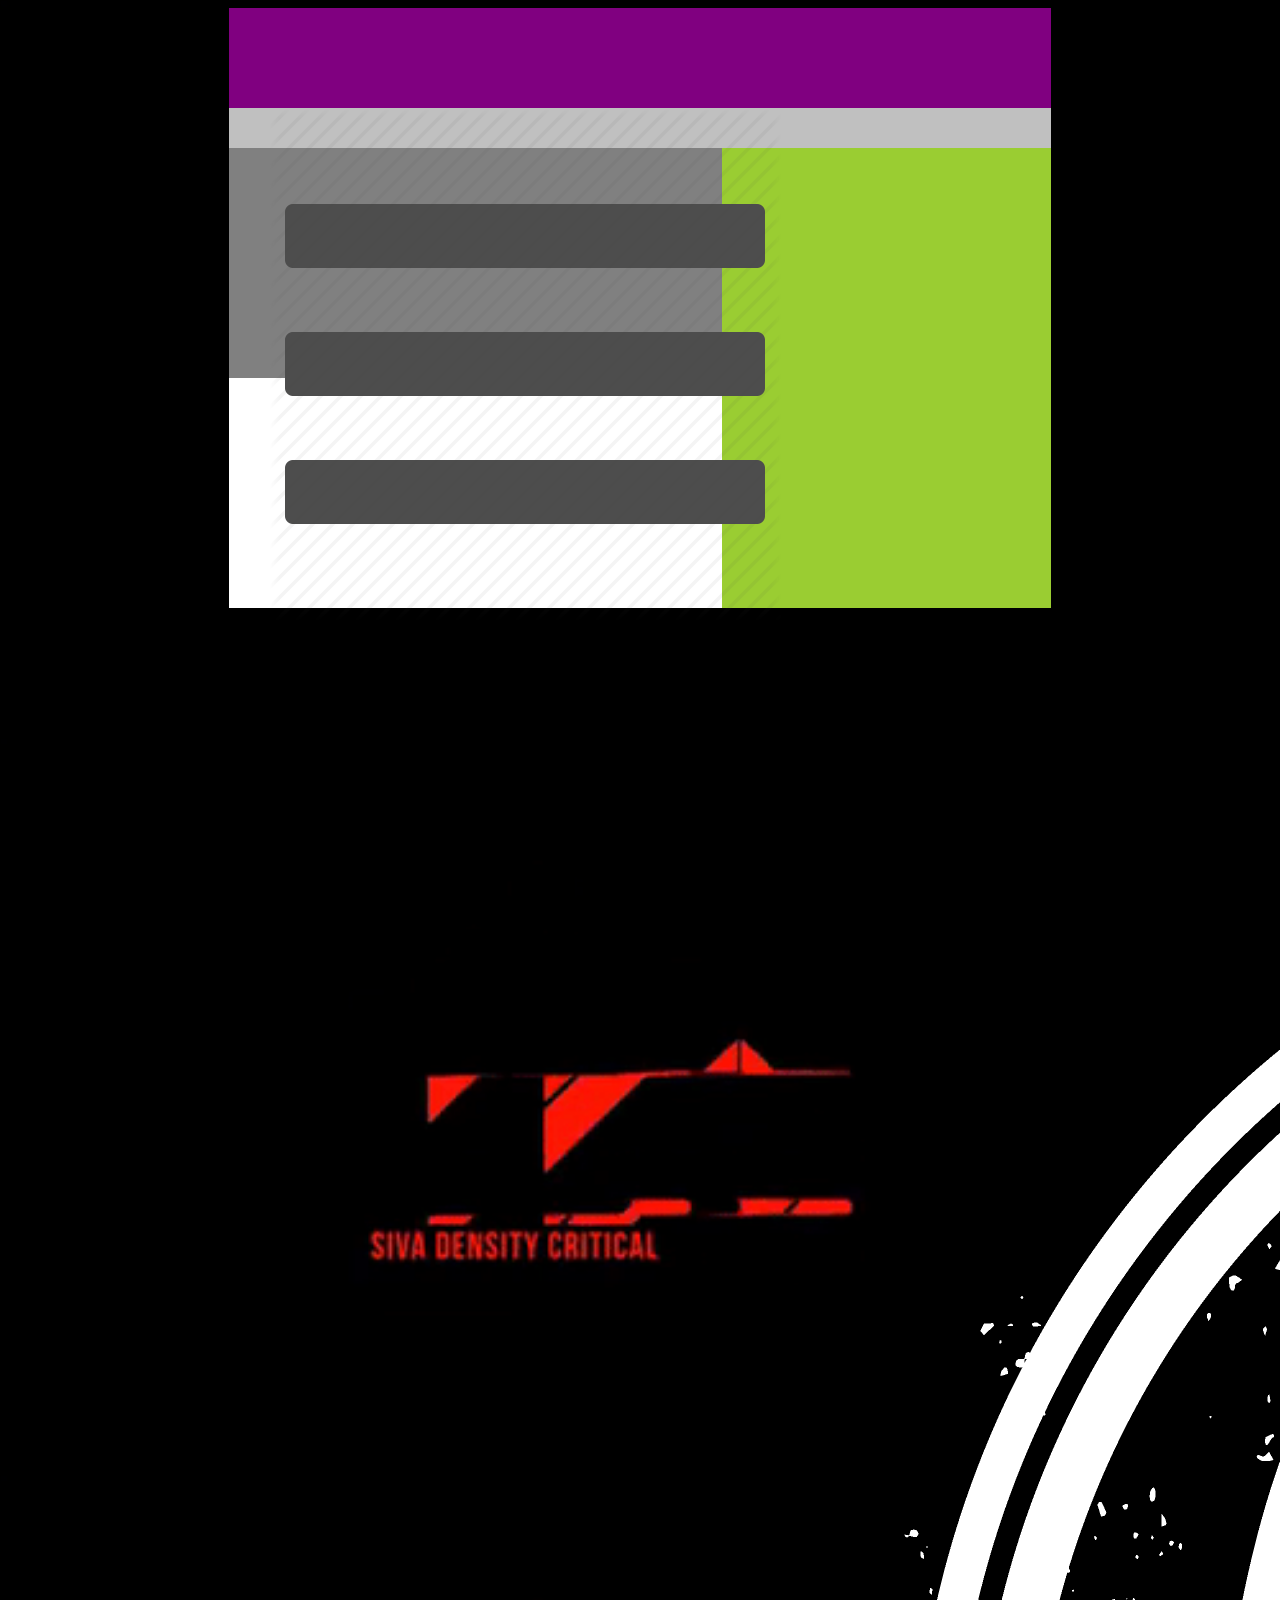
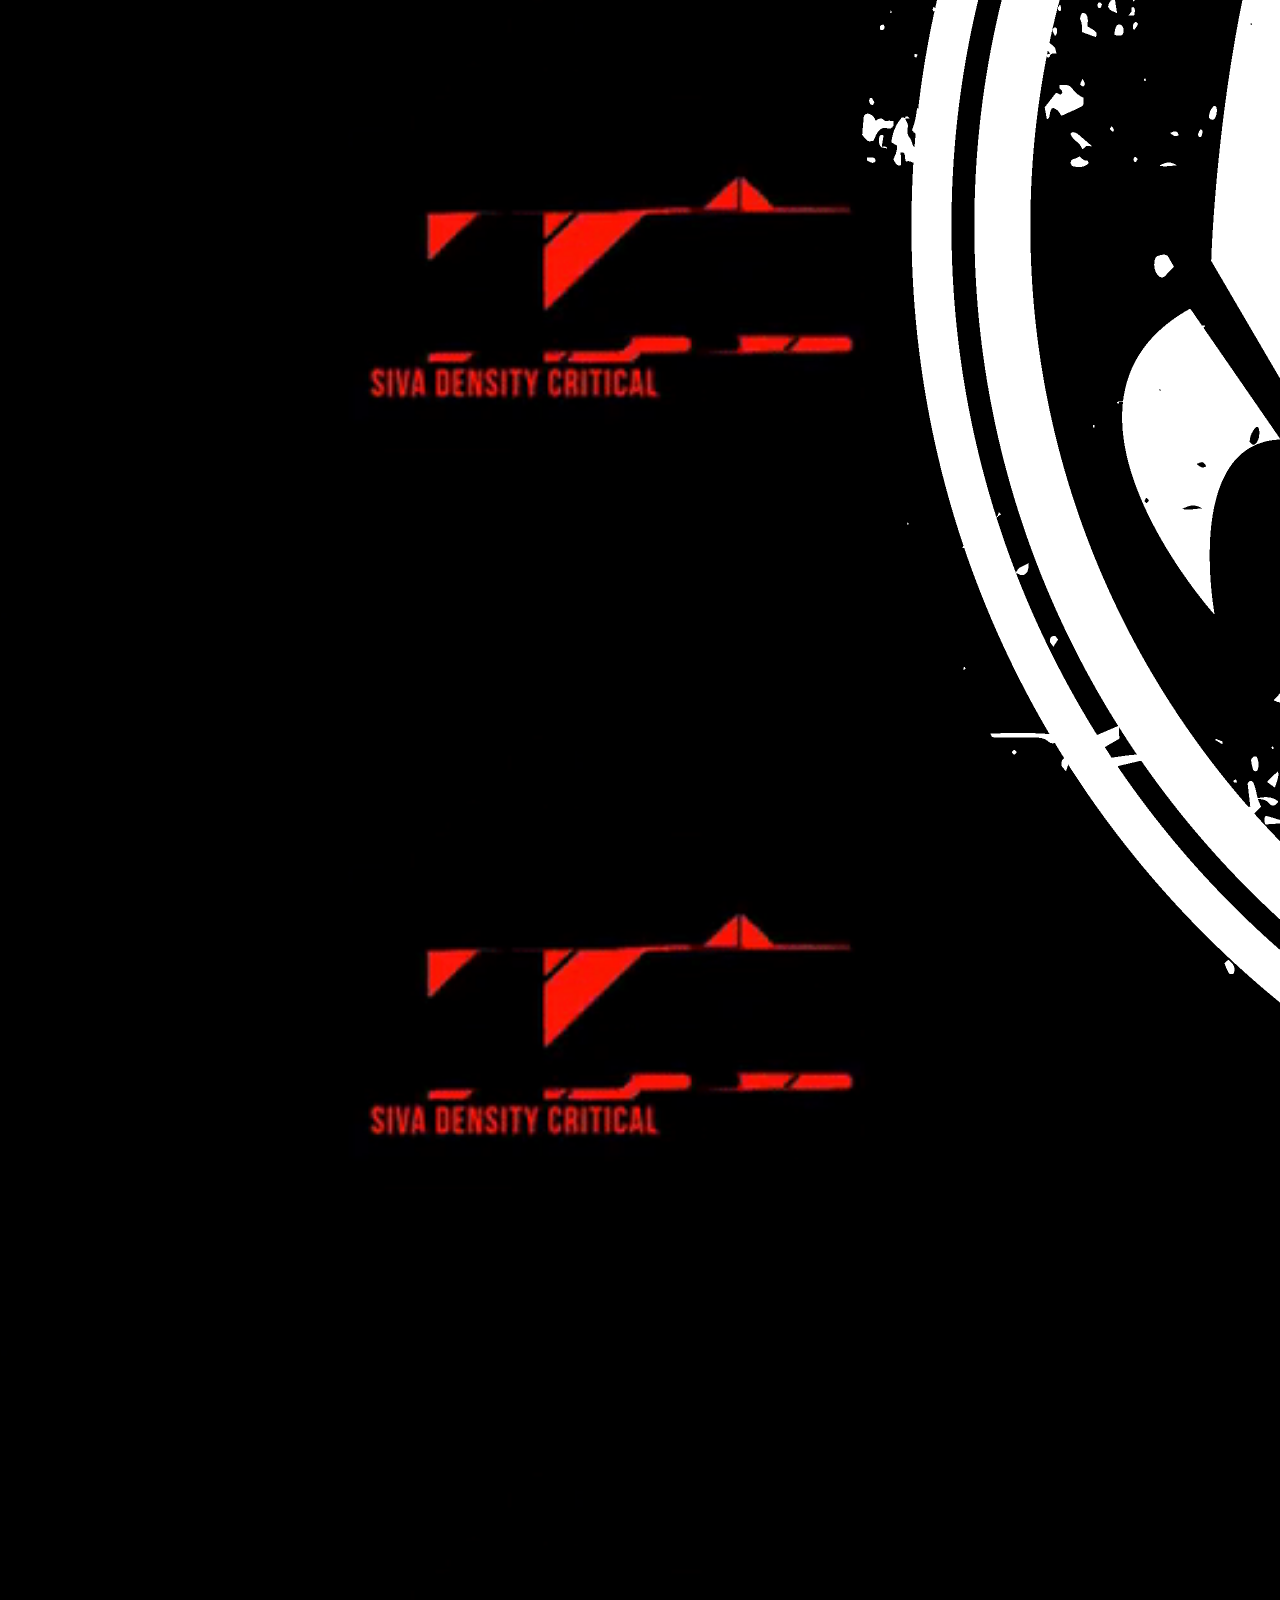
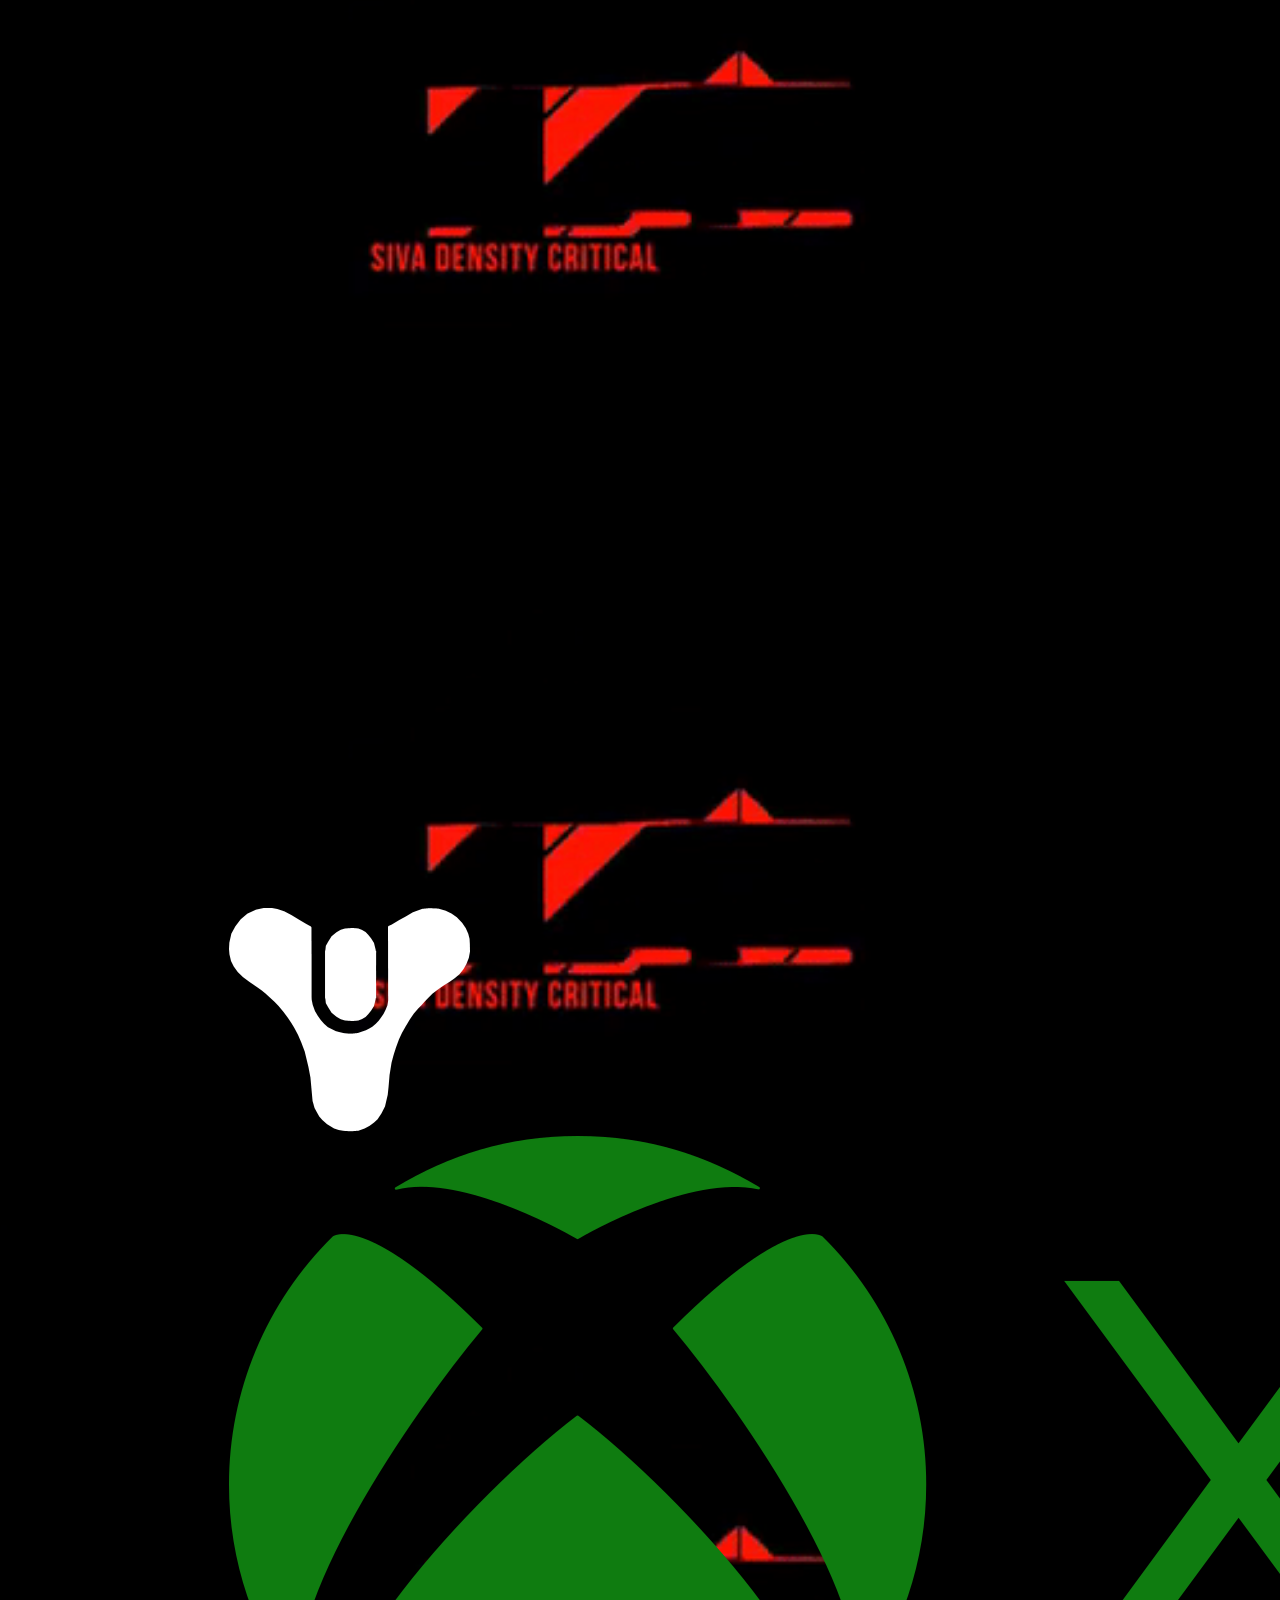
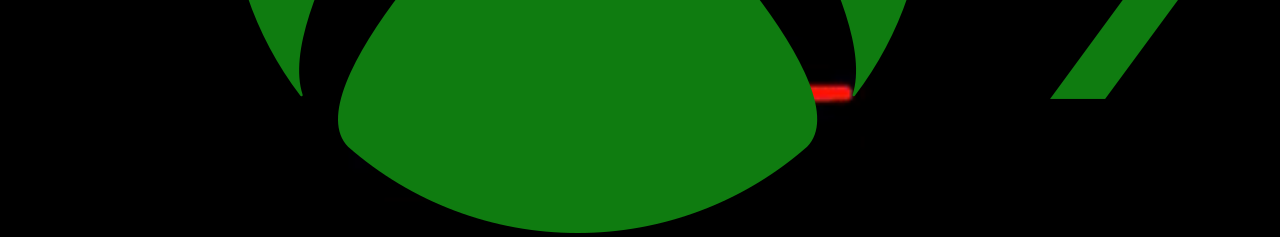
==== index.html @ 420e9869 "em anadamento" ====
<!DOCTYPE html>
<html lang="pt-br">
<head>
    <meta charset="UTF-8">
    <meta name="viewport" content="width=device-width, initial-scale=1.0">
    <link rel="stylesheet" href="css/desktop.css">
    <link rel="stylesheet" href="css/mobile.css">
    <title>Os Incursores</title>
</head>
<body>
    <div id="page">
        <header>
            <img id="incur" src="imagens/incursores.png" alt="" class="logo">
            <img id="dicon" src="imagens/destinyicon2.png" alt="" class="logo">
            <img id="xone" src="imagens/xone.png" alt="" class="logo">
            <img id="xone2" src="imagens/xone2.png" alt="">
        </header>
        <nav >
            <ul onclick="trocaMenu()" id="menu1">
                <li id="imagem"><img src="imagens/menumobi2.png" alt=""></li>
                <ul id="menu2">
                    <li id="m1">Menu 1</li>
                    <li id="m2">Menu 2</li>
                    <li id="m3">Menu 3</li>
                    <li id="m4">Menu 4</li>
                </ul>
            </ul>
        </nav>

        <aside>

        </aside>

        <div id="atividade">

        </div>
        <div id="news">

        </div>

    </div>
    <script src="javascript/menu_mobile.js"></script>
</body>
</html>
---- css/desktop.css ----
@media (min-width:1000px){
    body{
        background-image: url(../imagens/siva2.gif);
        background-size: 100%;
    }

    img#xone2{
        display: none;
    }

    div#page{
        width: 65%;
        background-color: blue;
        margin-left: auto;
        margin-right: auto;
        height: 600px;
    }

    header{
        width: 100%;
        height:100px;
        background-color: purple;

    }

    nav{
        width: 100%;
        height: 40px;
        background-color: silver;
        margin-top: -16px;
    }

    aside{
        width: 40%;
        height: 460px;
        background-color: yellowgreen;
        float: right;
    }

    div#atividade{
        width: 60%;
        height: 230px;
        background-color: gray;
    }

    div#news{
        width: 60%;
        height: 230px;
        background-color: #fff;
    }
}
---- css/mobile.css ----
@media (min-width:350px) and (max-width:600px){
    body{
        background-image: url(../imagens/siva2.gif);
        background-size: 100%;
    }

    ul{
        list-style: none;
    }

    nav ul#menu1 li#imagem img{
        width: 50px;
        height: 50px;
        margin-top: -5px;
        position: absolute;
        margin-left: -23px;
    }

    div#page{
        width: 100%;
        height: 700px;
        background-color: rgba(224, 200, 200, 0.404);
        margin: 0px auto;
        border-radius: 2px;
        border: 1px solid rgba(201, 196, 196, 0.356);
    
    }

    header{
        width: 100%;
        height: 70px;
        background-color: rgba(226, 212, 212, 0.253);
        
    }

    ul#menu2{
        position: absolute;
        display: none;
        width: 120px;
        height: 162px;
        margin-top: 55px;
        margin-left: -40px;
        text-align: center;
        background-color: rgba(70, 176, 238, 0.829);
        border-radius: 5px;
        transition: all .05s;
    }

    ul#menu2 li{
        padding: 10px 0px 10px 0px;
        border-radius: 5px;
        position: absolute;
        width: 100%;
        color: white;
        border-bottom: 1px solid rgb(10, 1, 1);
        margin-left: -40px;
    }
    
    li#m2{
        margin-top: 41px;
    }

    li#m3{
        margin-top: 82px;
    }

    li#m4{
        margin-top: 123px;
    }

    img#xone2{
        width: 50px;
        height: 50px;
        margin-bottom: 9px;
        margin-left: 17px;
    }

    img#incur{
        margin-left: 23%;
        
        width: 80px;
        height: 70px;
    }

    img#dicon{
        width:60px;
        height: 55px;
        margin-bottom: 9px;
        margin-left: 5px;
    }

    img#xone{
        display: none;
    }


    nav{
        position: absolute;
        width: 80px;
        height: 70px;
        margin-top: -70px;
        margin-left: auto;
    }

    aside{
        width: 90%;
        height: 197px;
        margin:10px auto 10px auto;
        border: 1px solid gray;
    }

    div#atividade{
        width: 90%;
        height: 197px;
        margin: 0px auto 10px auto;
        border: 1px solid gray;
        
    }

    div#news{
        width: 90%;
        height: 198px;
        margin: 0px auto 10px auto;
        border: 1px solid gray;
        
    }
}




@media (min-width:601px) and (max-width:990px){
    body{
        background-image: url(../imagens/siva2.gif);
        background-size: 100%;
    }

    ul{
        list-style: none;
    }
 

    div#page{
        width: 96%;
        height: 600px;
        background-color: rgba(224, 200, 200, 0.404);
        margin: 0px auto;
        border-radius: 2px;
        border: 1px solid rgba(201, 196, 196, 0.356);
    }

    header{
        width: 100%;
        height: 70px;
        background-color: rgba(226, 212, 212, 0.253);
    }

    nav ul#menu1 li#imagem img{
        width: 50px;
        height: 50px;
        margin-top: -12px;
        position: absolute;
        margin-left: -23px;
    }

    img#xone2{
        display: none;
    }

    img#incur{
        margin-left: 18%;
        
        width: 80px;
        height: 90%;
    }

    img#dicon{
        margin-top: 2px;
        margin-left: 1px;
        width: 65px;
        height: 55px;
    }

    img#xone{
        margin-left: 2%;
        width: 190px;
        height: 50px;
        margin-bottom: 5px;
    }

    nav{
        position: absolute;
        width: 90px;
        height: 70px;
        margin-top: -70px;
        margin-right: auto;
    }

    ul#menu1{
        width: 100%;
        height: 60px;
        cursor: pointer;

    }

    ul#menu1 li{
        padding: 5px 0px 5px  0px;
        color: white;
        width: 100%;
        margin-left: -40px;
        text-align: center;
        height: 20px;
    }

    ul li#imagem{
        width: 30px;
        margin-left: 1px;
    }

    ul#menu2{
        position: absolute;
        display: none;
        width: 120px;
        height: 165px;
        margin-top: 24px;
        margin-left: -40px;
        text-align: center;
        background-color: rgba(70, 176, 238, 0.829);
        border-radius: 5px;
        transition: all .05s;
    }

    ul#menu2 li{
        padding: 10px 0px 10px 0px;
        border-radius: 5px;
        position: absolute;
        width: 100%;
        color: white;
        border-bottom: 1px solid rgb(10, 1, 1);
    }
    
    li#m2{
        margin-top: 41px;
    }

    li#m3{
        margin-top: 82px;
    }

    li#m4{
        margin-top: 123px;
    }

    aside{
        width: 45%;
        height: 480px;
        float: right;
        border: 1px solid gray;
        
    }

    div#atividade{
        width: 54%;
        height: 240px;
        border: 1px solid gray;
        
    }

    div#news{
        width: 54%;
        height: 240px;
        border: 1px solid gray;
    }
}
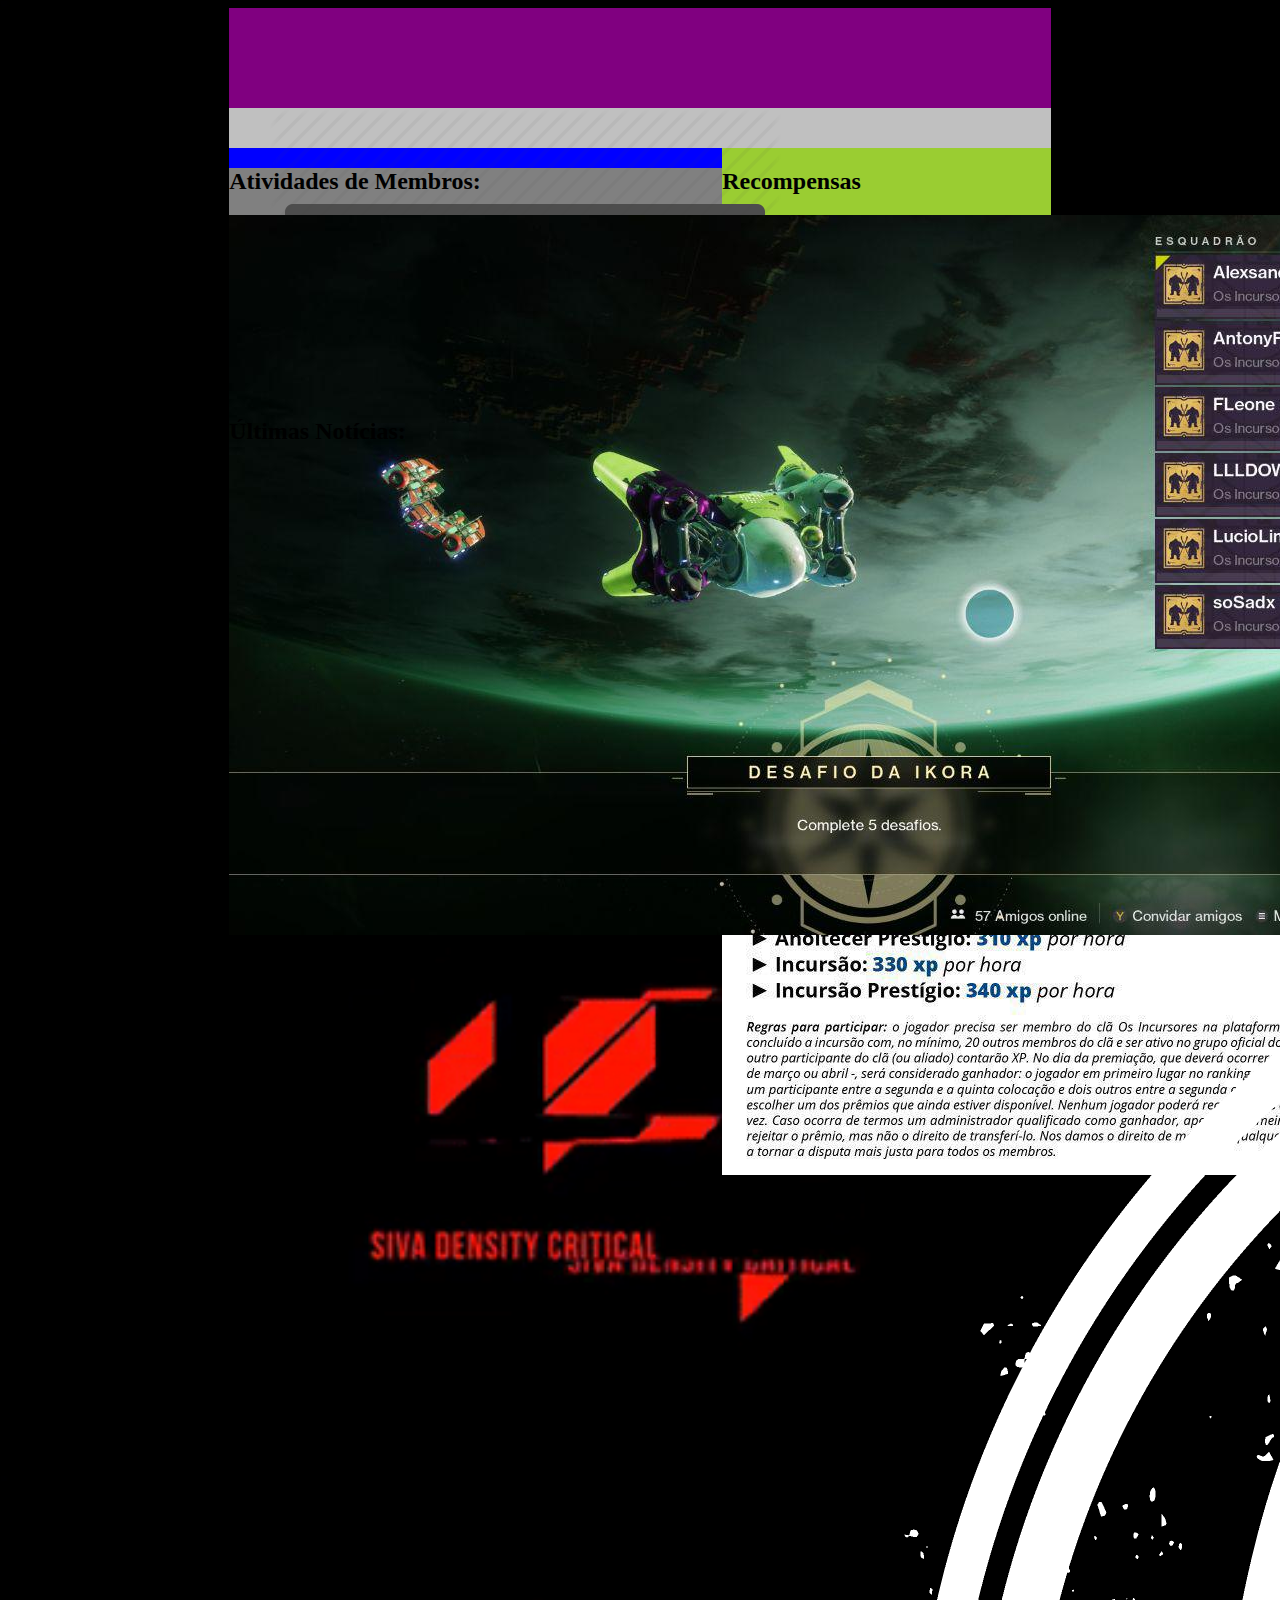
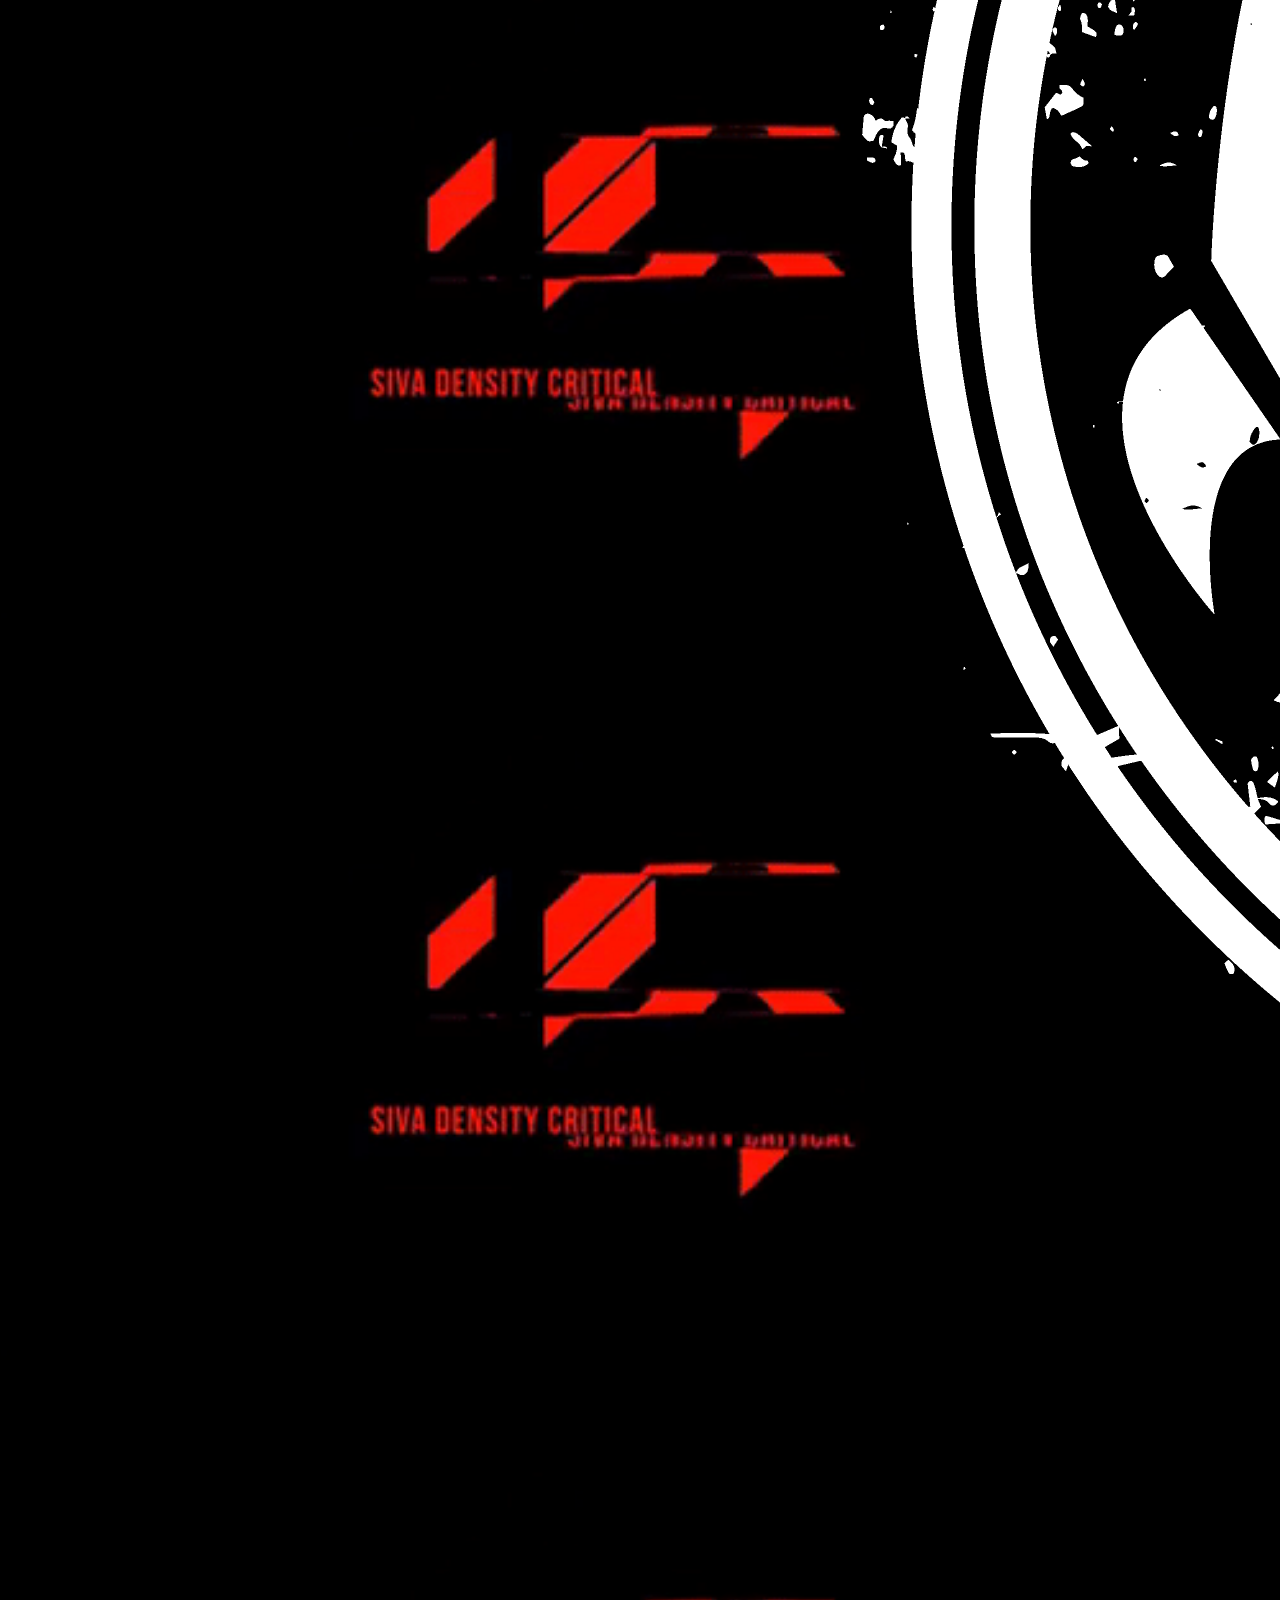
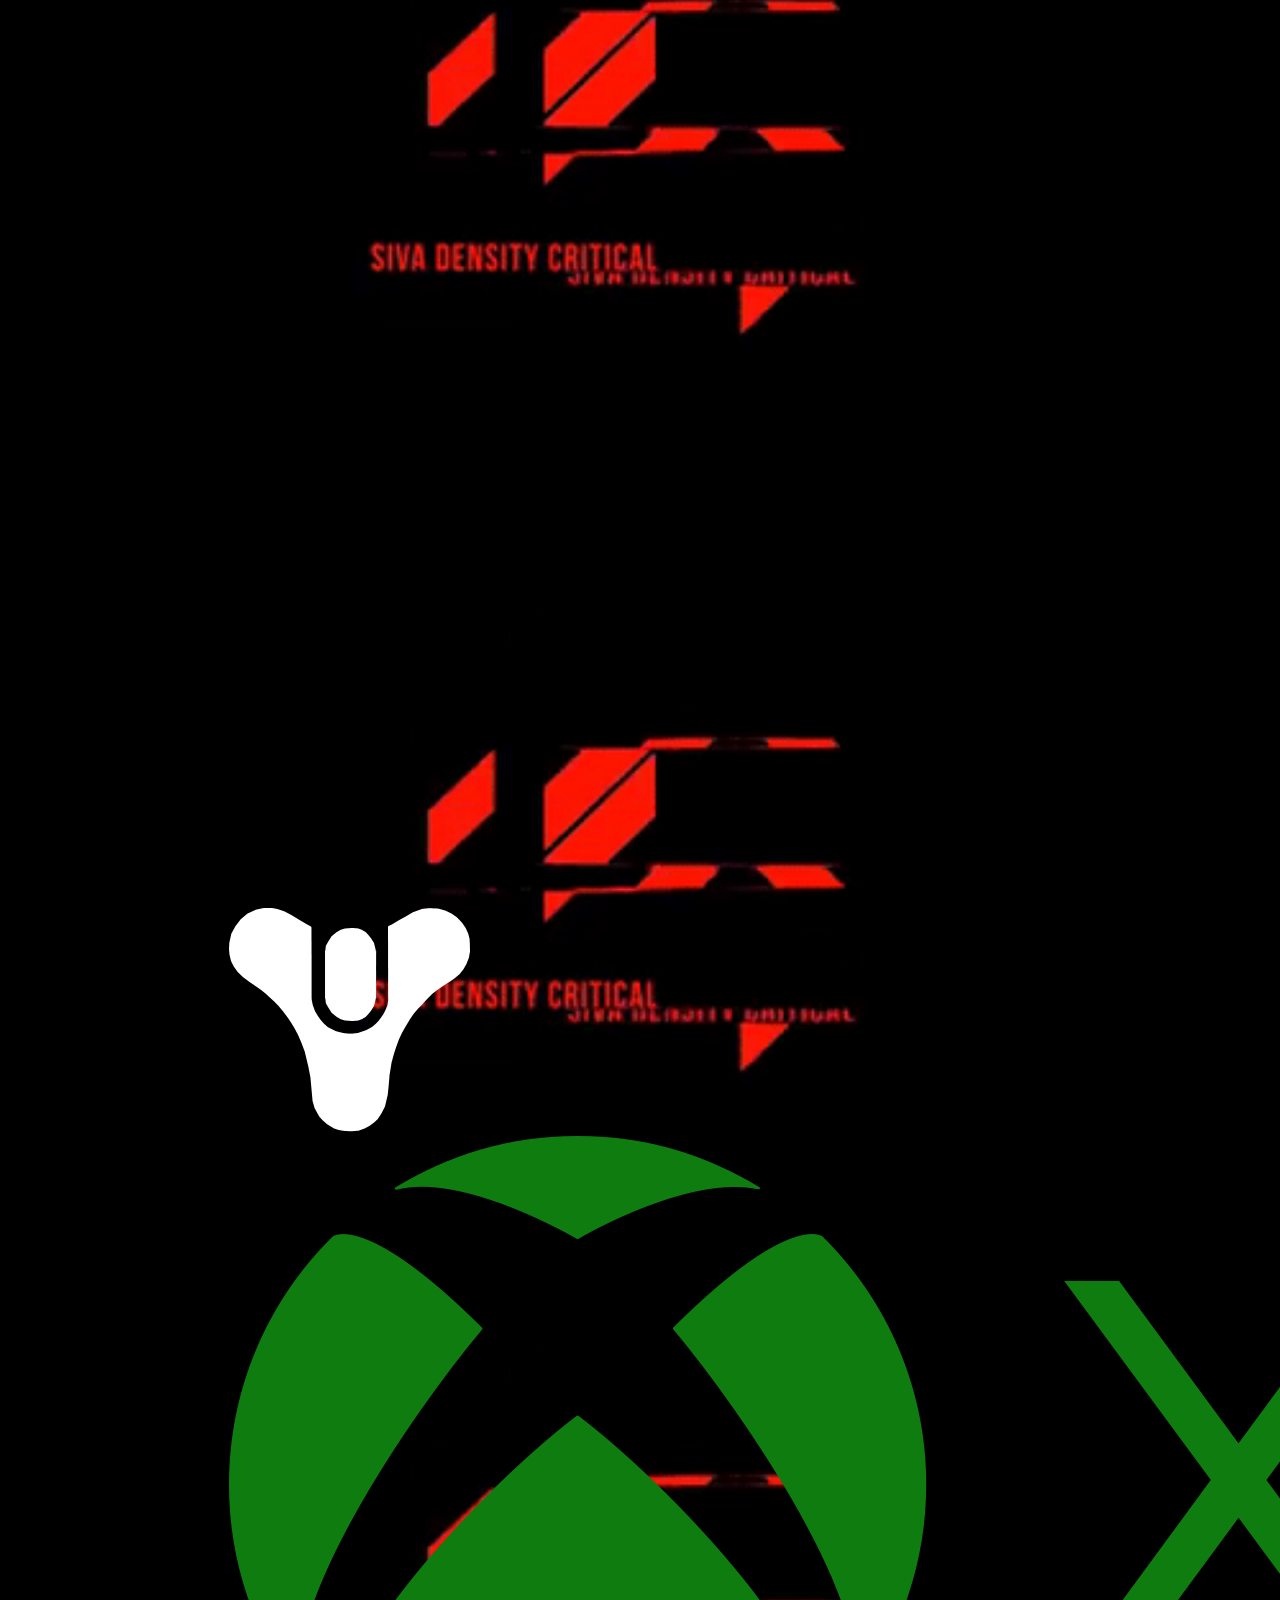
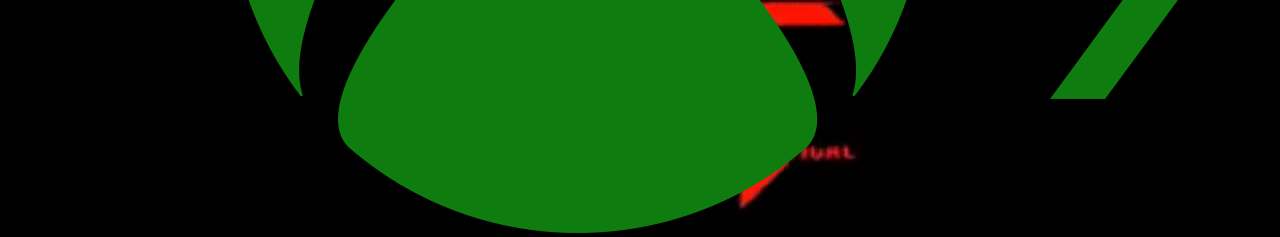
==== commit 5223b073: "em andamento" ====
--- a/index.html
+++ b/index.html
@@ -7,7 +7,7 @@
     <link rel="stylesheet" href="css/mobile.css">
     <title>Os Incursores</title>
 </head>
-<body>
+<body  onload="slider()">
     <div id="page">
         <header>
             <img id="incur" src="imagens/incursores.png" alt="" class="logo">
@@ -28,17 +28,24 @@
         </nav>
 
         <aside>
-
+            <h2>Recompensas</h2>
+            <img src="imagens/recom2.jpg" alt="" id="recom">
         </aside>
 
         <div id="atividade">
-
+            <h2>Atividades de Membros:</h2>
+            <img id="slid1" src="imagens/slide1.jpg" alt="" class="slide">
+            <img id="slid2" src="imagens/slide2.jpg" alt="" class="slide">
+            <img id="slid3" src="imagens/slide3.jpg" alt="" class="slide">
+            <img id="slid4" src="imagens/slide4.jpg" alt="" class="slide">
+            <img id="slid5" src="imagens/slide5.jpg" alt="" class="slide">
         </div>
         <div id="news">
-
+            <h2>Últimas Notícias:</h2>
         </div>
 
     </div>
     <script src="javascript/menu_mobile.js"></script>
+    <script src="javascript/slide.js"></script>
 </body>
 </html>--- a/css/mobile.css
+++ b/css/mobile.css
@@ -2,6 +2,7 @@
     body{
         background-image: url(../imagens/siva2.gif);
         background-size: 100%;
+        font-family: Arial, Helvetica, sans-serif;
     }
 
     ul{
@@ -18,7 +19,7 @@
 
     div#page{
         width: 100%;
-        height: 700px;
+        height: 870px;
         background-color: rgba(224, 200, 200, 0.404);
         margin: 0px auto;
         border-radius: 2px;
@@ -104,35 +105,59 @@
 
     aside{
         width: 90%;
-        height: 197px;
+        height: 250px;
         margin:10px auto 10px auto;
         border: 1px solid gray;
     }
 
+     h2{
+        margin-bottom: 5px;
+        font-size: 0.7em;
+        margin-top: 0px;
+        color: white;
+        text-align: center;
+    }
+
+    aside img#recom{
+        width:80%;
+        height: 90%;
+        margin-left: 10%;
+        border-radius: 5px;
+        box-shadow: 1px 1px 1px rgba(172, 153, 153, 0.267);
+        
+    }
+
     div#atividade{
         width: 90%;
-        height: 197px;
+        height: 250px;
         margin: 0px auto 10px auto;
         border: 1px solid gray;
         
     }
 
+    div#atividade img.slide{
+        width: 80%;
+        height: 35%;
+        position: absolute;
+        margin-left: 3%;
+        border-radius: 5px;
+        box-shadow: 1px 1px 1px rgba(150, 127, 127, 0.267);
+    }
+
     div#news{
         width: 90%;
-        height: 198px;
+        height: 250px;
         margin: 0px auto 10px auto;
         border: 1px solid gray;
         
     }
 }
-
-
-
 
 @media (min-width:601px) and (max-width:990px){
     body{
         background-image: url(../imagens/siva2.gif);
         background-size: 100%;
+        font-family: Arial, Helvetica, sans-serif;
     }
 
     ul{
@@ -142,7 +167,7 @@
 
     div#page{
         width: 96%;
-        height: 600px;
+        height: 1200px;
         background-color: rgba(224, 200, 200, 0.404);
         margin: 0px auto;
         border-radius: 2px;
@@ -168,7 +193,7 @@
     }
 
     img#incur{
-        margin-left: 18%;
+        margin-left: 20%;
         
         width: 80px;
         height: 90%;
@@ -183,7 +208,7 @@
 
     img#xone{
         margin-left: 2%;
-        width: 190px;
+        width: 200px;
         height: 50px;
         margin-bottom: 5px;
     }
@@ -248,28 +273,52 @@
     }
 
     li#m4{
-        margin-top: 123px;
+        margin-top: 124px;
     }
 
     aside{
-        width: 45%;
-        height: 480px;
-        float: right;
-        border: 1px solid gray;
-        
+        width: 100%;
+        height: 350px;
+        border-bottom: 1px solid gray;
+        margin-bottom: 20px;
+
+    }
+
+    h2{
+        font-size: 0.8em;
+        color: white;
+        text-align: center;
+        margin-bottom: 5px;
+    }
+
+    aside img#recom{
+        width: 80%;
+        height: 90%;
+        margin-left: 10%;
+        border-radius: 5px;
     }
 
     div#atividade{
-        width: 54%;
-        height: 240px;
-        border: 1px solid gray;
-        
+        width: 100%;
+        height: 350px;
+        border-bottom: 1px solid gray;
+        margin-bottom: 20px;
+    }
+
+    div#atividade img.slide{
+        width: 80%;
+        height: 70%;
+        margin-left: 10%;
+        border-radius: 5px;
     }
 
     div#news{
-        width: 54%;
-        height: 240px;
-        border: 1px solid gray;
+        width: 100%;
+        height: 350px;
+        border-bottom: 1px solid gray;
+        margin-bottom: 20px;
+        margin-top: 10px;
+        
     }
 }
 
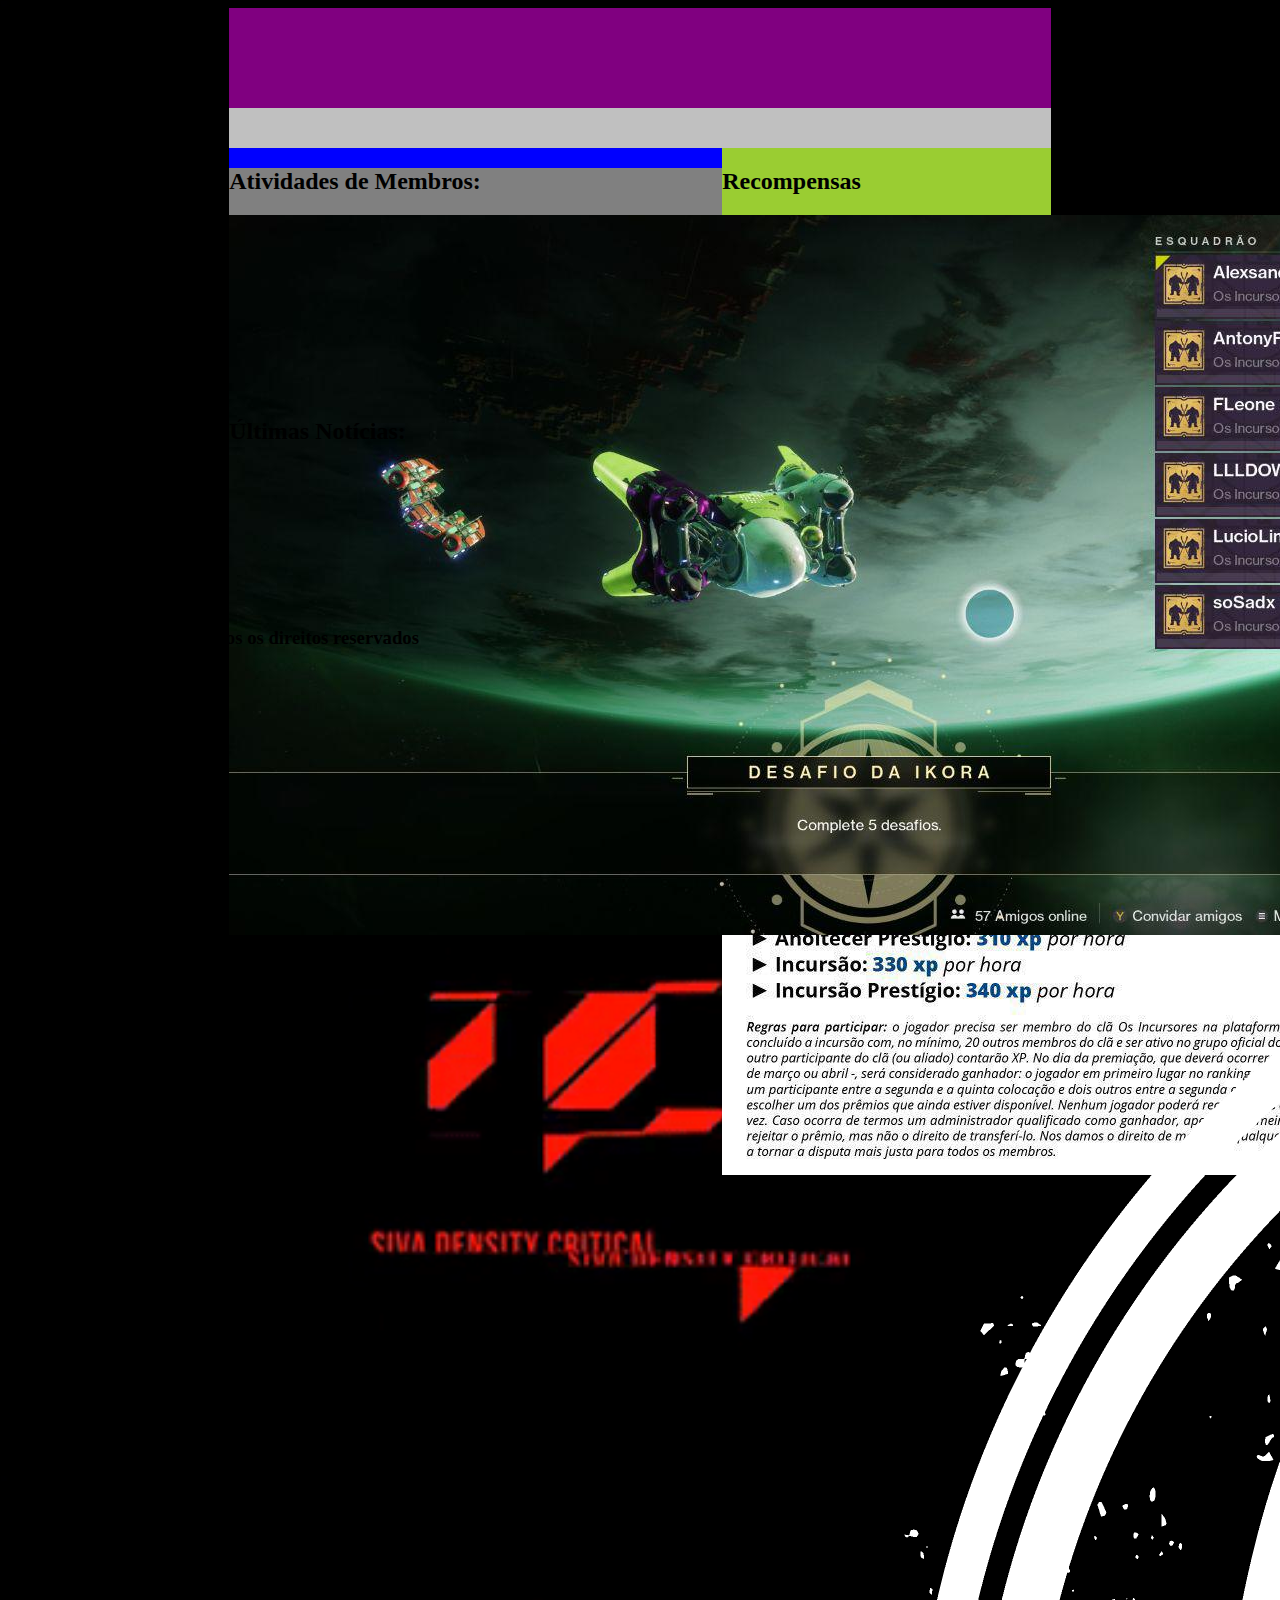
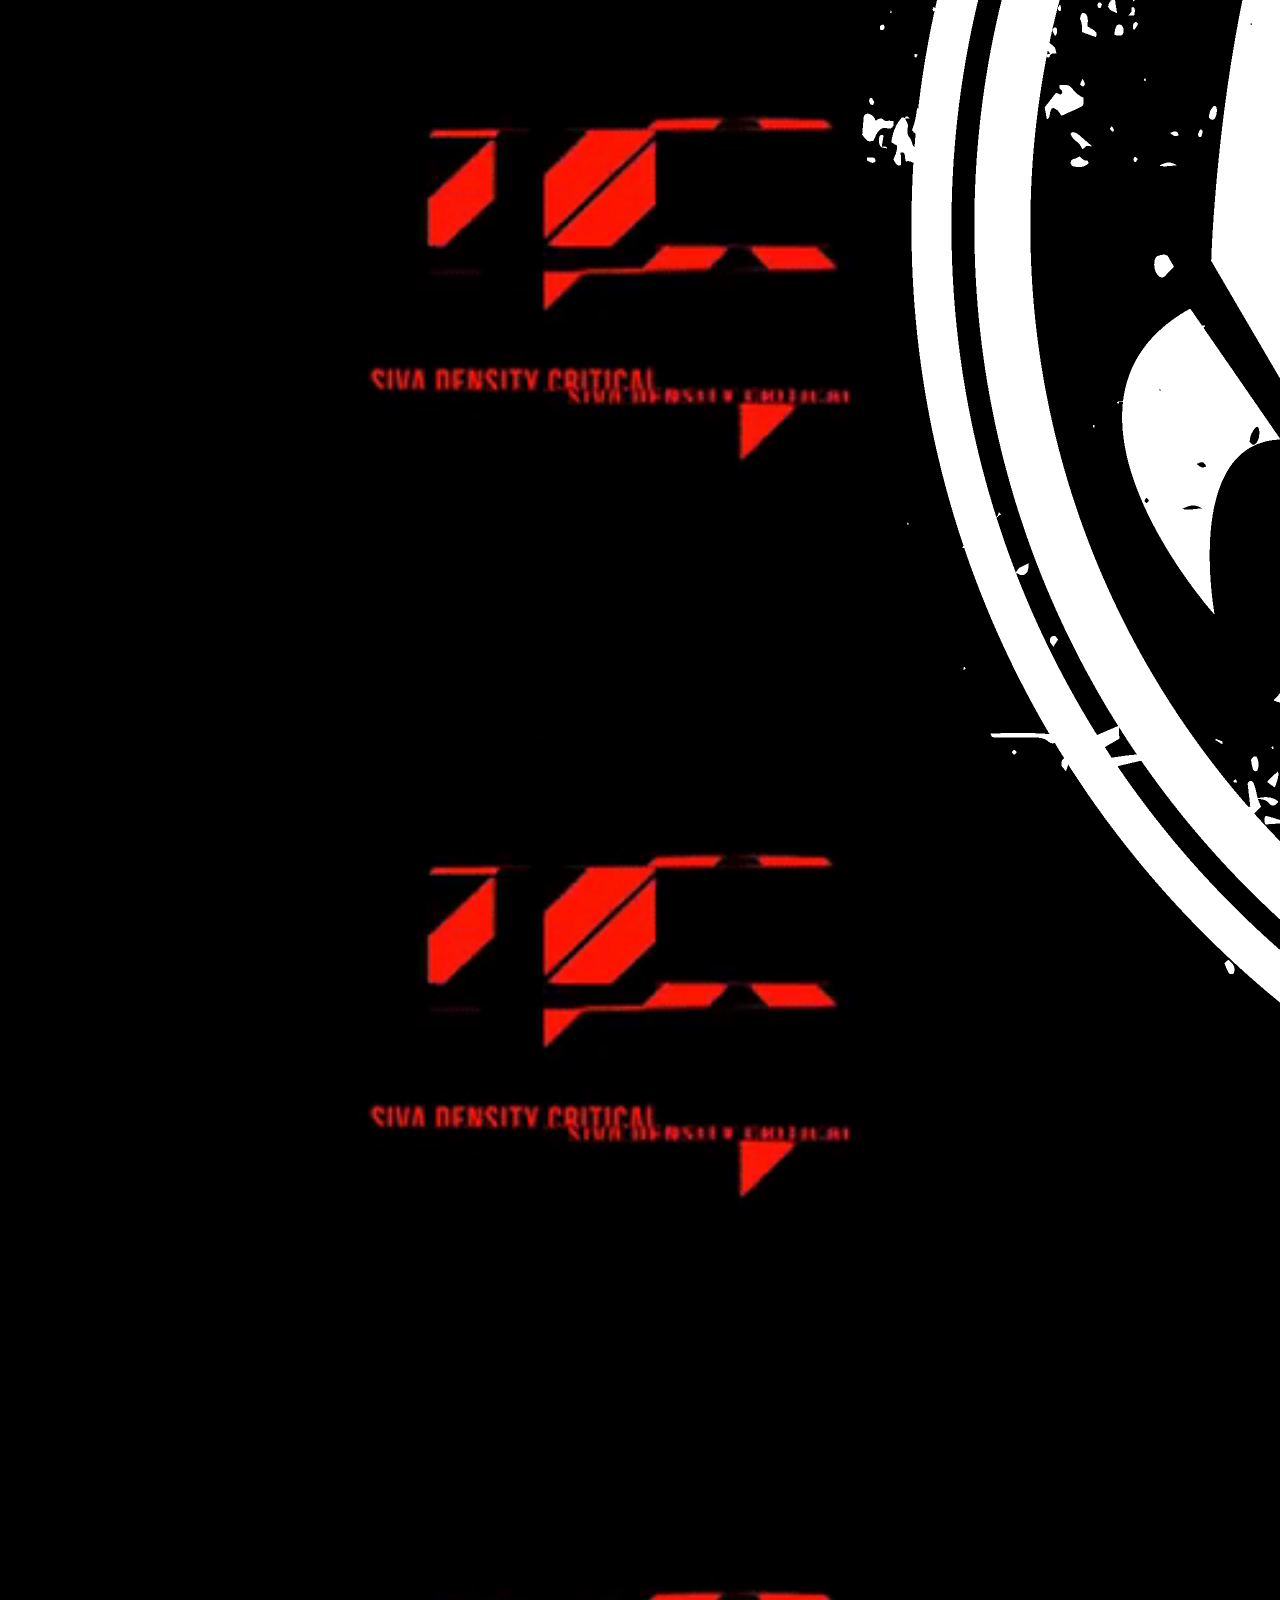
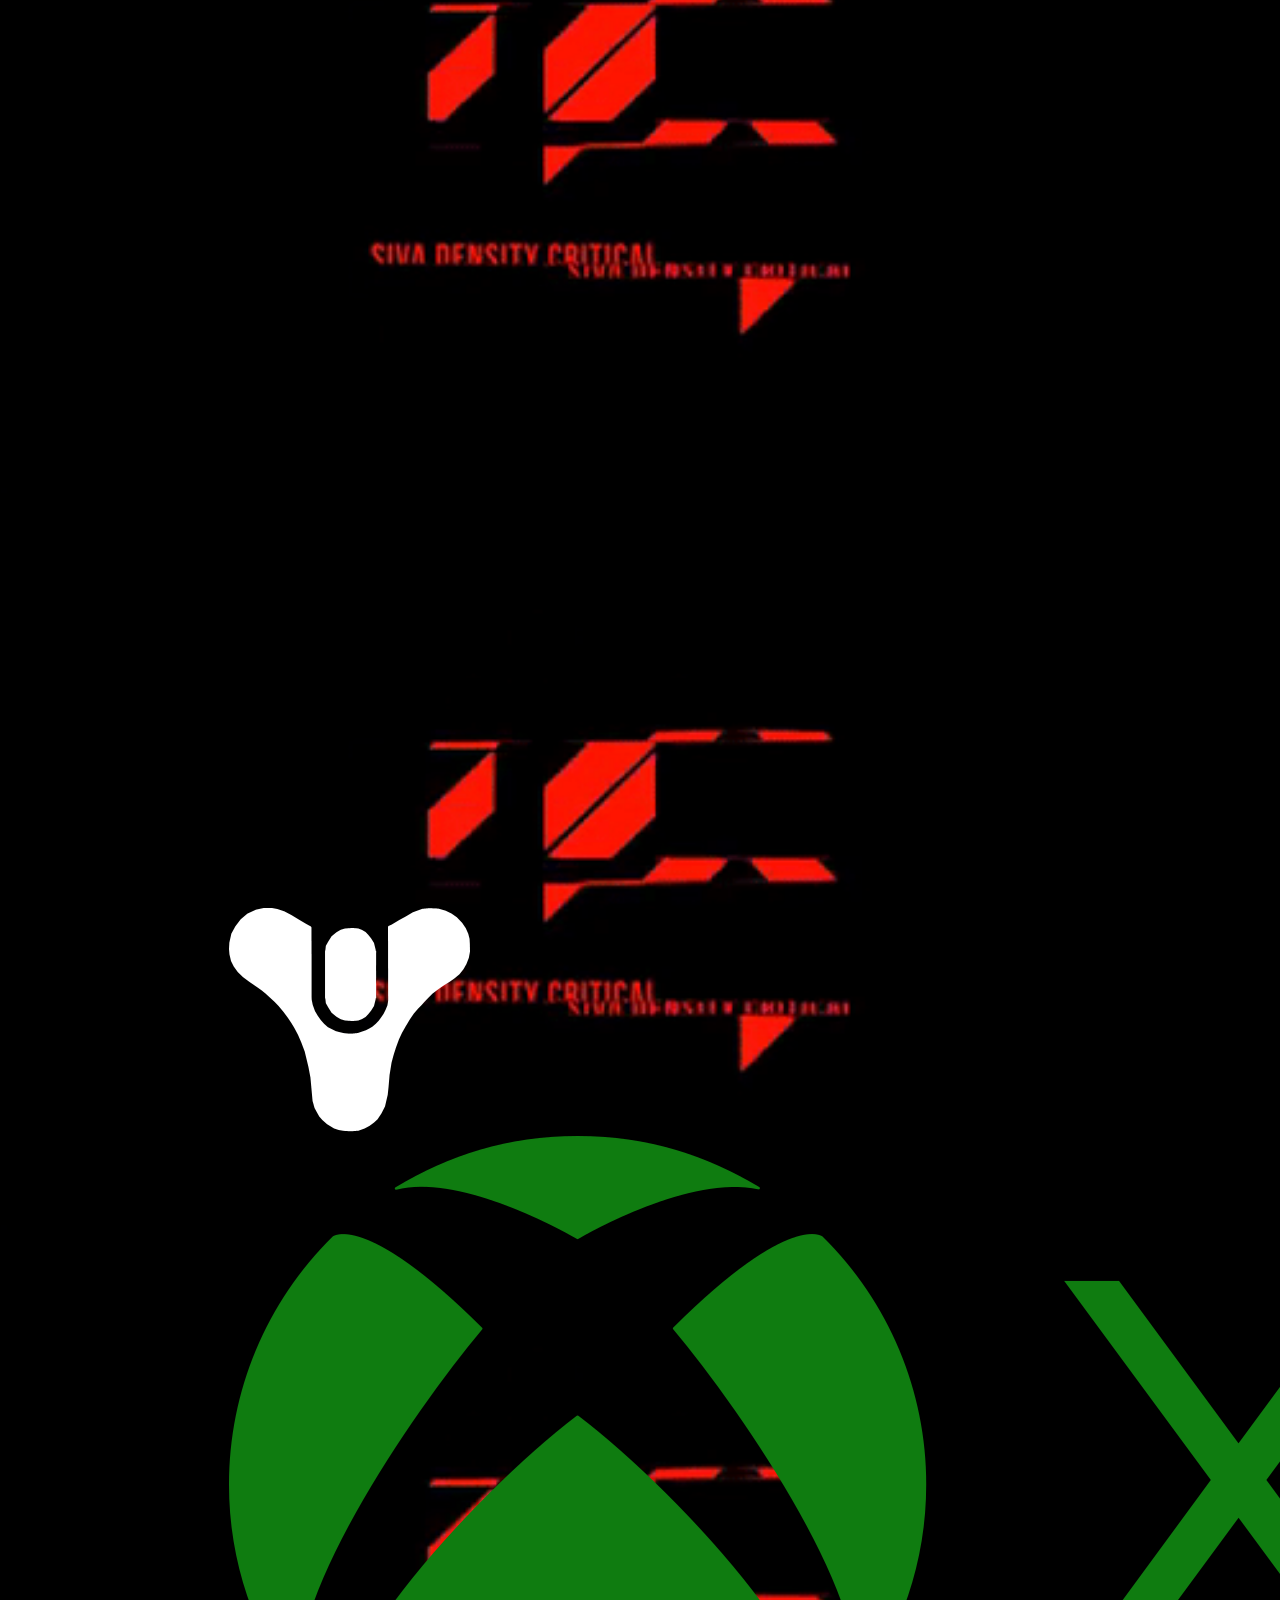
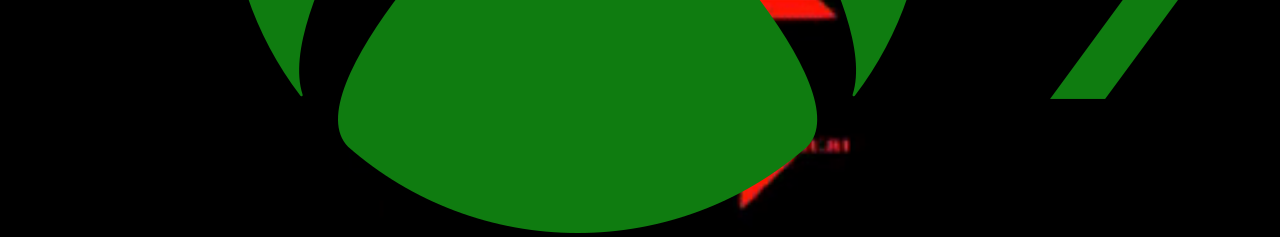
==== commit 24393566: "em andamento" ====
--- a/index.html
+++ b/index.html
@@ -17,7 +17,7 @@
         </header>
         <nav >
             <ul onclick="trocaMenu()" id="menu1">
-                <li id="imagem"><img src="imagens/menumobi2.png" alt=""></li>
+                <li id="imagem"><img src="imagens/menumobi3.png" alt=""></li>
                 <ul id="menu2">
                     <li id="m1">Menu 1</li>
                     <li id="m2">Menu 2</li>
@@ -45,6 +45,10 @@
         </div>
 
     </div>
+
+    <footer>
+        <h3>Os Incursores &copy; 2017 - Todos os direitos reservados</h3>
+    </footer>
     <script src="javascript/menu_mobile.js"></script>
     <script src="javascript/slide.js"></script>
 </body>
--- a/css/mobile.css
+++ b/css/mobile.css
@@ -1,6 +1,6 @@
 @media (min-width:350px) and (max-width:600px){
     body{
-        background-image: url(../imagens/siva2.gif);
+        background-image: url(../imagens/fundo3.jpg);
         background-size: 100%;
         font-family: Arial, Helvetica, sans-serif;
     }
@@ -19,11 +19,9 @@
 
     div#page{
         width: 100%;
-        height: 870px;
-        background-color: rgba(224, 200, 200, 0.404);
+        height: 900px;
         margin: 0px auto;
         border-radius: 2px;
-        border: 1px solid rgba(201, 196, 196, 0.356);
     
     }
 
@@ -31,7 +29,7 @@
         width: 100%;
         height: 70px;
         background-color: rgba(226, 212, 212, 0.253);
-        
+        border-radius: 5px;
     }
 
     ul#menu2{
@@ -42,9 +40,9 @@
         margin-top: 55px;
         margin-left: -40px;
         text-align: center;
-        background-color: rgba(70, 176, 238, 0.829);
-        border-radius: 5px;
-        transition: all .05s;
+        background-color: rgb(99, 92, 89);
+        border-radius: 5px;
+        transition:  .05s;
     }
 
     ul#menu2 li{
@@ -106,8 +104,7 @@
     aside{
         width: 90%;
         height: 250px;
-        margin:10px auto 10px auto;
-        border: 1px solid gray;
+        margin:30px auto 10px auto;
     }
 
      h2{
@@ -119,9 +116,9 @@
     }
 
     aside img#recom{
-        width:80%;
+        width:90%;
         height: 90%;
-        margin-left: 10%;
+        margin-left: 5%;
         border-radius: 5px;
         box-shadow: 1px 1px 1px rgba(172, 153, 153, 0.267);
         
@@ -130,8 +127,7 @@
     div#atividade{
         width: 90%;
         height: 250px;
-        margin: 0px auto 10px auto;
-        border: 1px solid gray;
+        margin: 30px auto 10px auto;
         
     }
 
@@ -147,15 +143,27 @@
     div#news{
         width: 90%;
         height: 250px;
-        margin: 0px auto 10px auto;
-        border: 1px solid gray;
-        
+        margin: 30px auto 10px auto;
+        
+    }
+
+    footer{
+        background-color: rgba(226, 212, 212, 0.253);
+        border-radius: 5px;
+        padding: 2px;
+    }
+
+    footer h3{
+        font-size: 14px;
+        font-size: 0.8em;
+        text-align: center;
+        color:white;
     }
 }
 
 @media (min-width:601px) and (max-width:990px){
     body{
-        background-image: url(../imagens/siva2.gif);
+        background-image: url(../imagens/fundo3.jpg);
         background-size: 100%;
         font-family: Arial, Helvetica, sans-serif;
     }
@@ -167,17 +175,17 @@
 
     div#page{
         width: 96%;
-        height: 1200px;
-        background-color: rgba(224, 200, 200, 0.404);
+        height: 1250px;
         margin: 0px auto;
         border-radius: 2px;
-        border: 1px solid rgba(201, 196, 196, 0.356);
+        margin-bottom: 20px;
     }
 
     header{
         width: 100%;
         height: 70px;
         background-color: rgba(226, 212, 212, 0.253);
+        border-radius: 5px;
     }
 
     nav ul#menu1 li#imagem img{
@@ -193,7 +201,7 @@
     }
 
     img#incur{
-        margin-left: 20%;
+        margin-left: 22%;
         
         width: 80px;
         height: 90%;
@@ -250,7 +258,7 @@
         margin-top: 24px;
         margin-left: -40px;
         text-align: center;
-        background-color: rgba(70, 176, 238, 0.829);
+        background-color: rgb(99, 92, 89);
         border-radius: 5px;
         transition: all .05s;
     }
@@ -279,8 +287,8 @@
     aside{
         width: 100%;
         height: 350px;
-        border-bottom: 1px solid gray;
         margin-bottom: 20px;
+        margin-top: 50px;
 
     }
 
@@ -301,13 +309,13 @@
     div#atividade{
         width: 100%;
         height: 350px;
-        border-bottom: 1px solid gray;
         margin-bottom: 20px;
+        margin-top: 50px;
     }
 
     div#atividade img.slide{
         width: 80%;
-        height: 70%;
+        height: 85%;
         margin-left: 10%;
         border-radius: 5px;
     }
@@ -315,10 +323,22 @@
     div#news{
         width: 100%;
         height: 350px;
-        border-bottom: 1px solid gray;
-        margin-bottom: 20px;
-        margin-top: 10px;
-        
+        margin-bottom: 5px;
+        margin-top: 50px;
+        
+    }
+
+    footer{
+        background-color: rgba(226, 212, 212, 0.253);
+        border-radius: 5px;
+        padding: 2px;
+    }
+
+    footer h3{
+        font-size: 14px;
+        font-size: 0.9em;
+        text-align: center;
+        color:white;
     }
 }
 
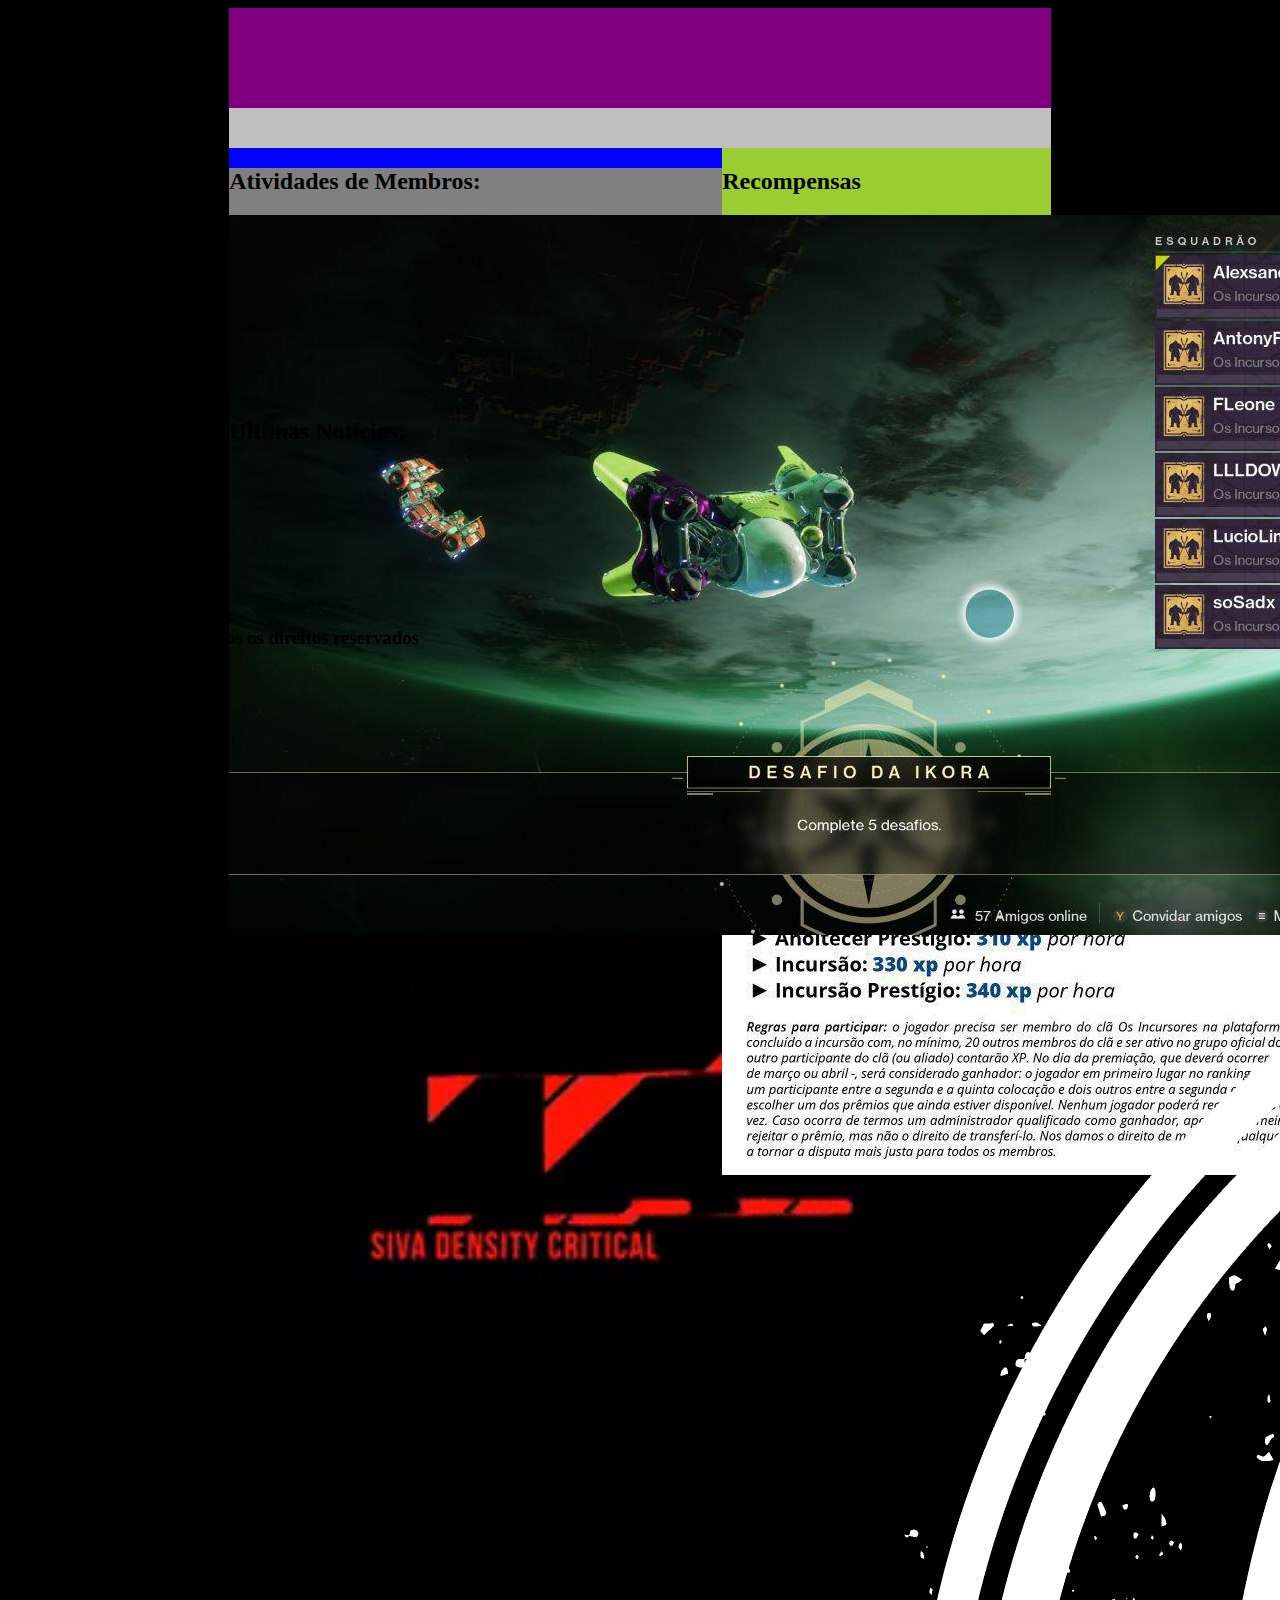
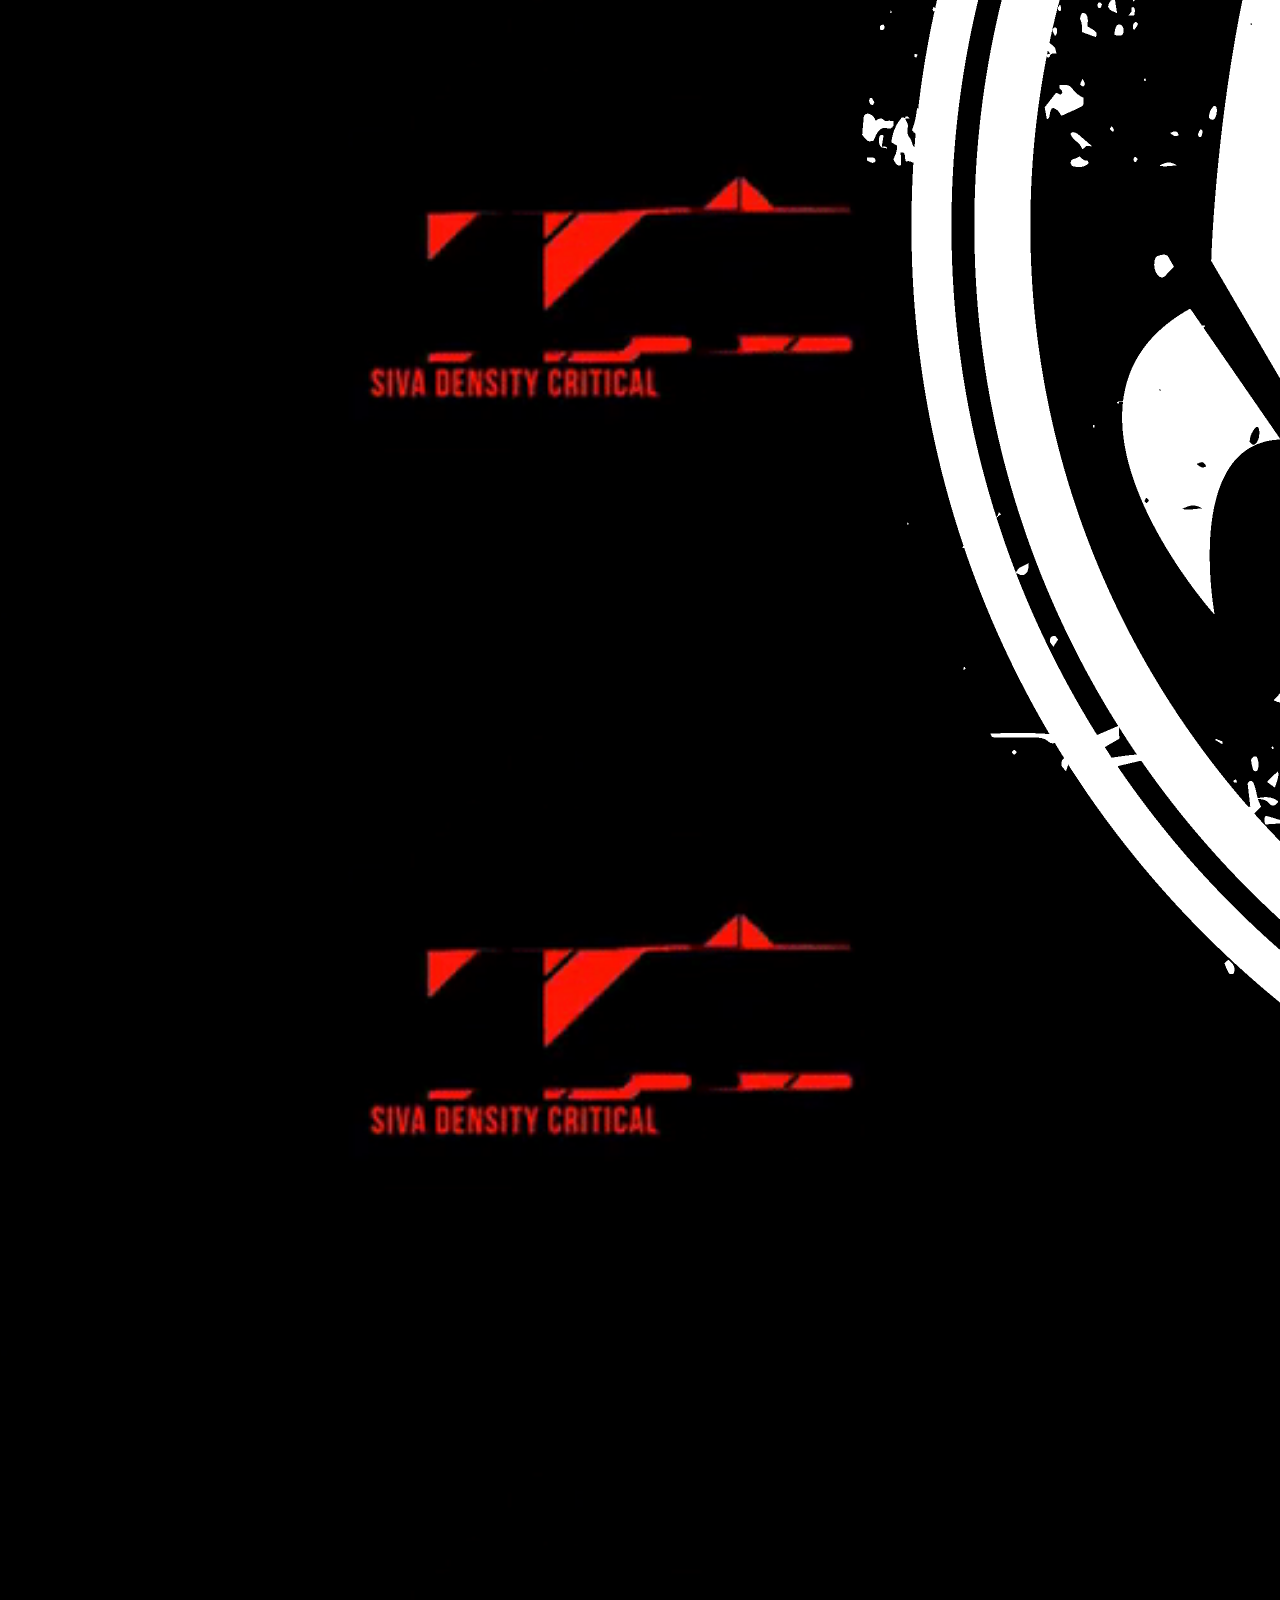
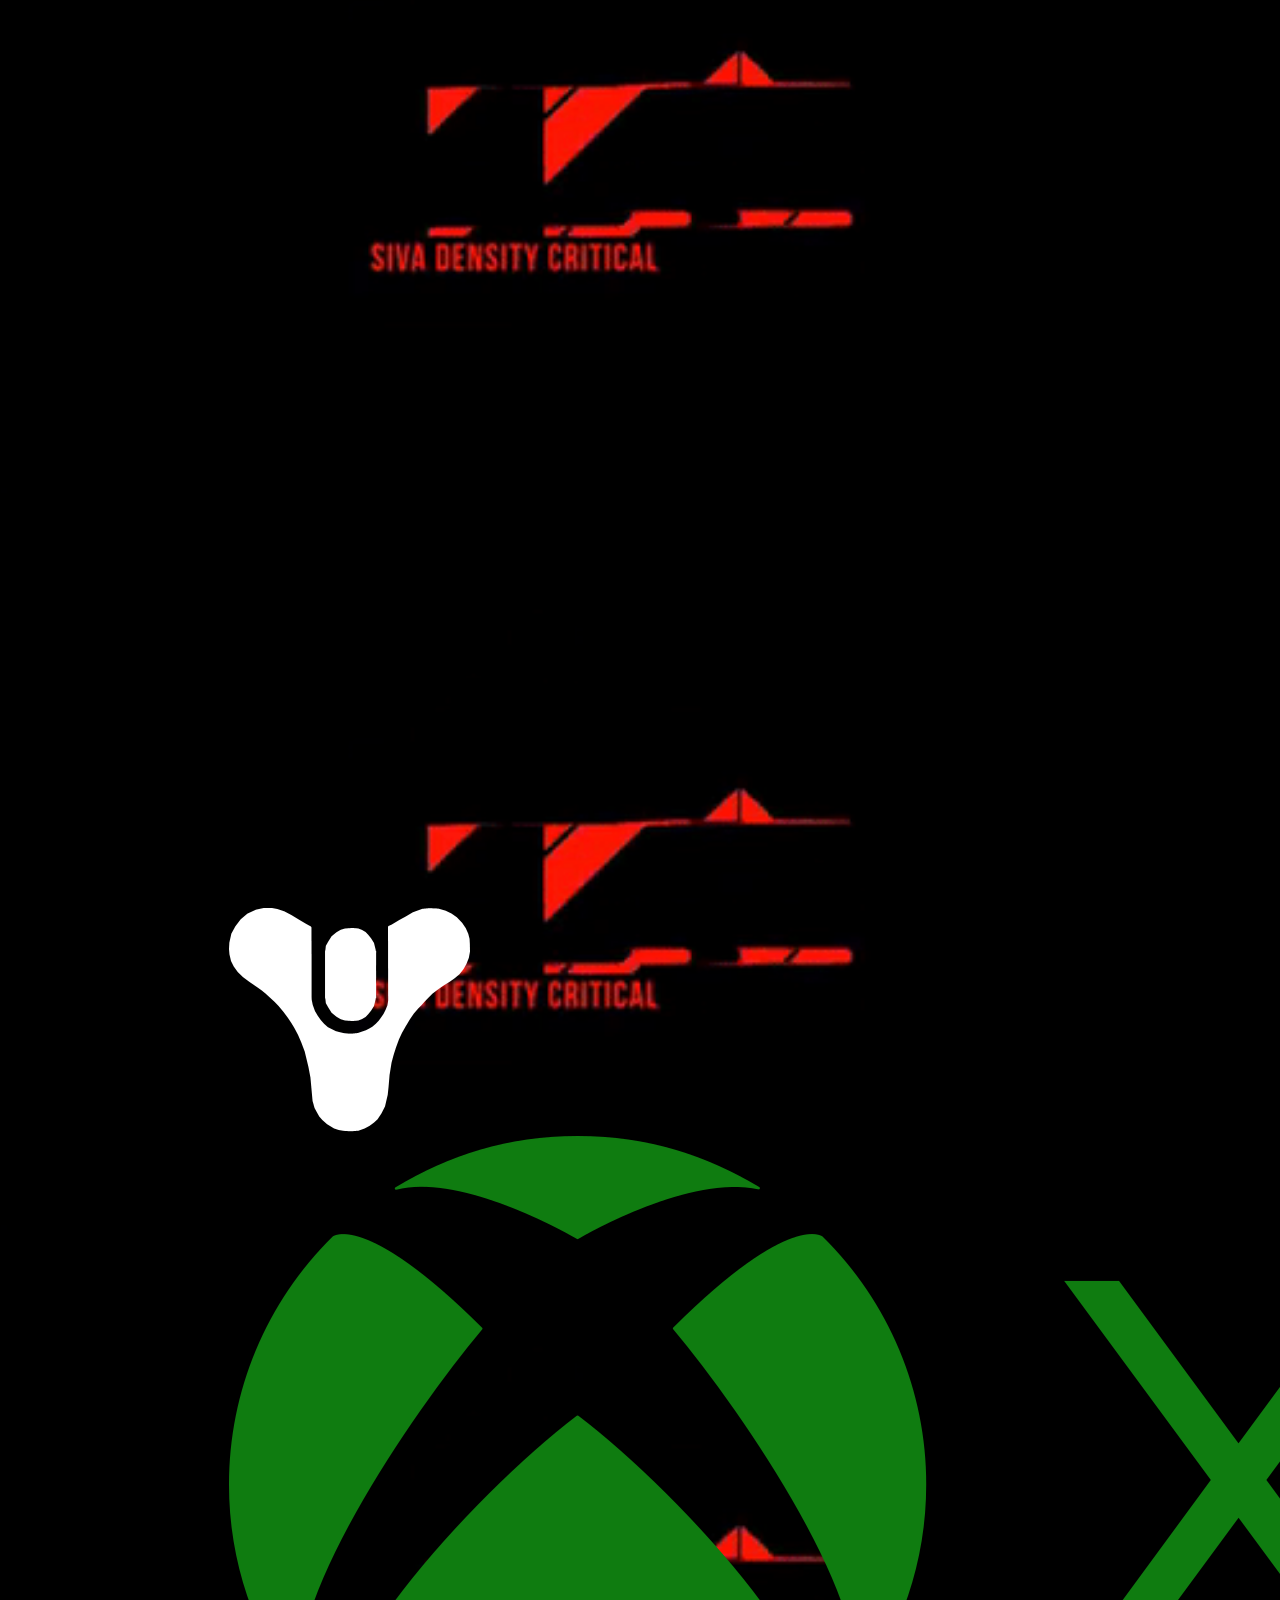
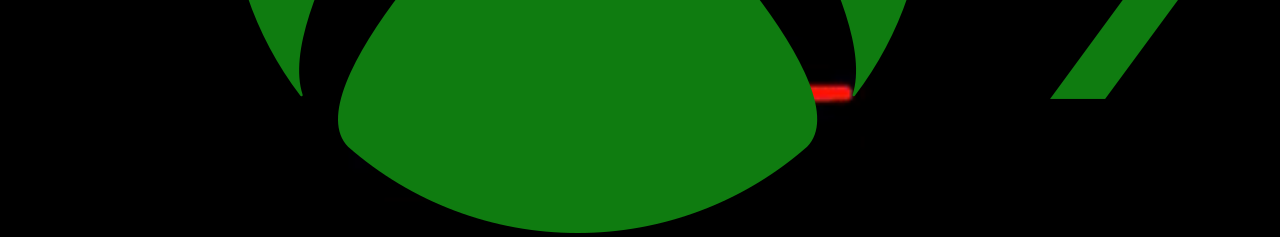
==== commit 0350a079: "em andamento" ====
--- a/index.html
+++ b/index.html
@@ -19,10 +19,11 @@
             <ul onclick="trocaMenu()" id="menu1">
                 <li id="imagem"><img src="imagens/menumobi3.png" alt=""></li>
                 <ul id="menu2">
-                    <li id="m1">Menu 1</li>
-                    <li id="m2">Menu 2</li>
-                    <li id="m3">Menu 3</li>
-                    <li id="m4">Menu 4</li>
+                        <li id="m"><a href="index.html">Home</a></li>
+                        <li id="m1"><a href="#">menu 1</a></li>
+                        <li id="m2"><a href="regras.html">Regras</a></li>
+                        <li id="m3"><a href="#">Menu3</a></li>
+                        <li id="m4"><a href="nessus.html">Nessus Bot</a></li>
                 </ul>
             </ul>
         </nav>
@@ -38,7 +39,6 @@
             <img id="slid2" src="imagens/slide2.jpg" alt="" class="slide">
             <img id="slid3" src="imagens/slide3.jpg" alt="" class="slide">
             <img id="slid4" src="imagens/slide4.jpg" alt="" class="slide">
-            <img id="slid5" src="imagens/slide5.jpg" alt="" class="slide">
         </div>
         <div id="news">
             <h2>Últimas Notícias:</h2>
--- a/css/mobile.css
+++ b/css/mobile.css
@@ -35,13 +35,14 @@
     ul#menu2{
         position: absolute;
         display: none;
-        width: 120px;
+        width: 122px;
         height: 162px;
         margin-top: 55px;
         margin-left: -40px;
         text-align: center;
+        border-radius: 5px;
         background-color: rgb(99, 92, 89);
-        border-radius: 5px;
+        padding-top: 1.5px;        
         transition:  .05s;
     }
 
@@ -51,8 +52,10 @@
         position: absolute;
         width: 100%;
         color: white;
-        border-bottom: 1px solid rgb(10, 1, 1);
+        border: 1px solid rgba(10, 1, 1, 0.411);
         margin-left: -40px;
+        background-color: rgb(99, 92, 89);
+        
     }
     
     li#m2{
@@ -260,6 +263,7 @@
         text-align: center;
         background-color: rgb(99, 92, 89);
         border-radius: 5px;
+        padding-top: 1.5px;
         transition: all .05s;
     }
 
@@ -269,7 +273,7 @@
         position: absolute;
         width: 100%;
         color: white;
-        border-bottom: 1px solid rgb(10, 1, 1);
+        border: 1px solid rgba(10, 1, 1, 0.411);
     }
     
     li#m2{
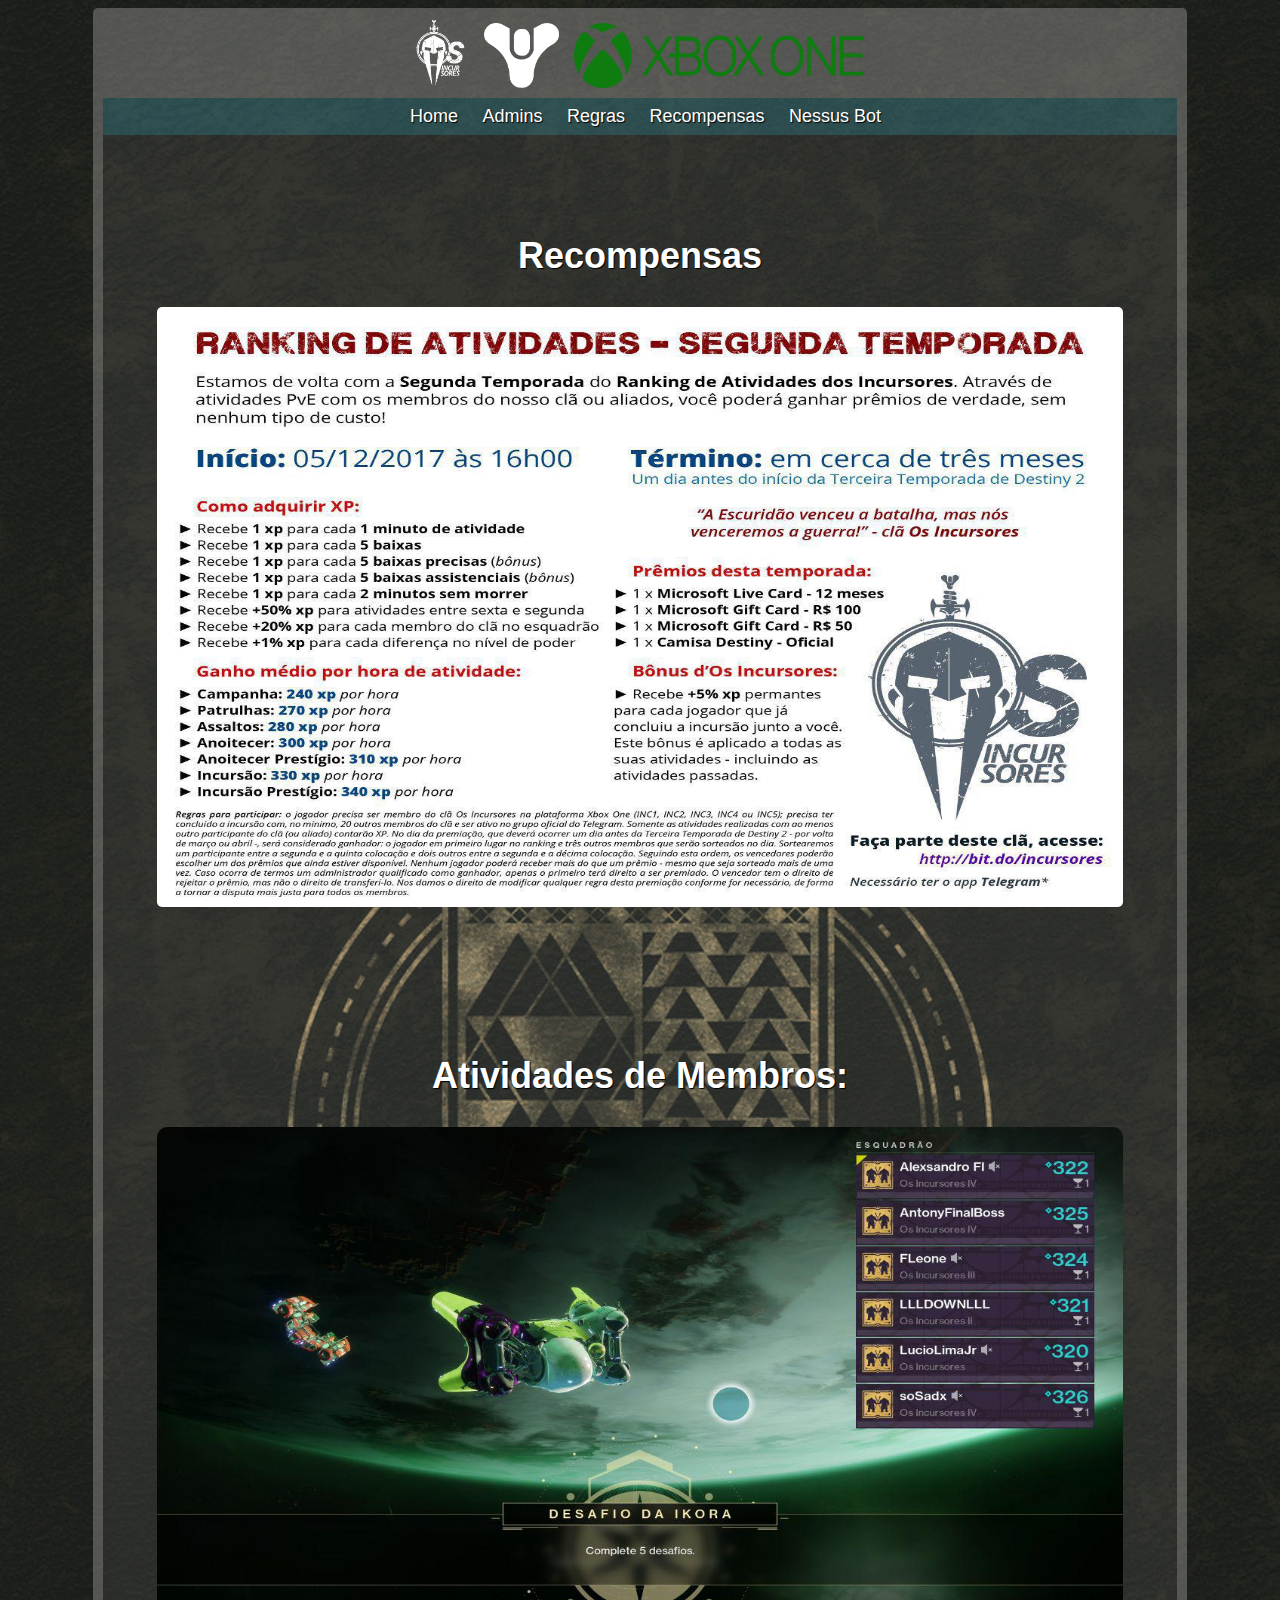
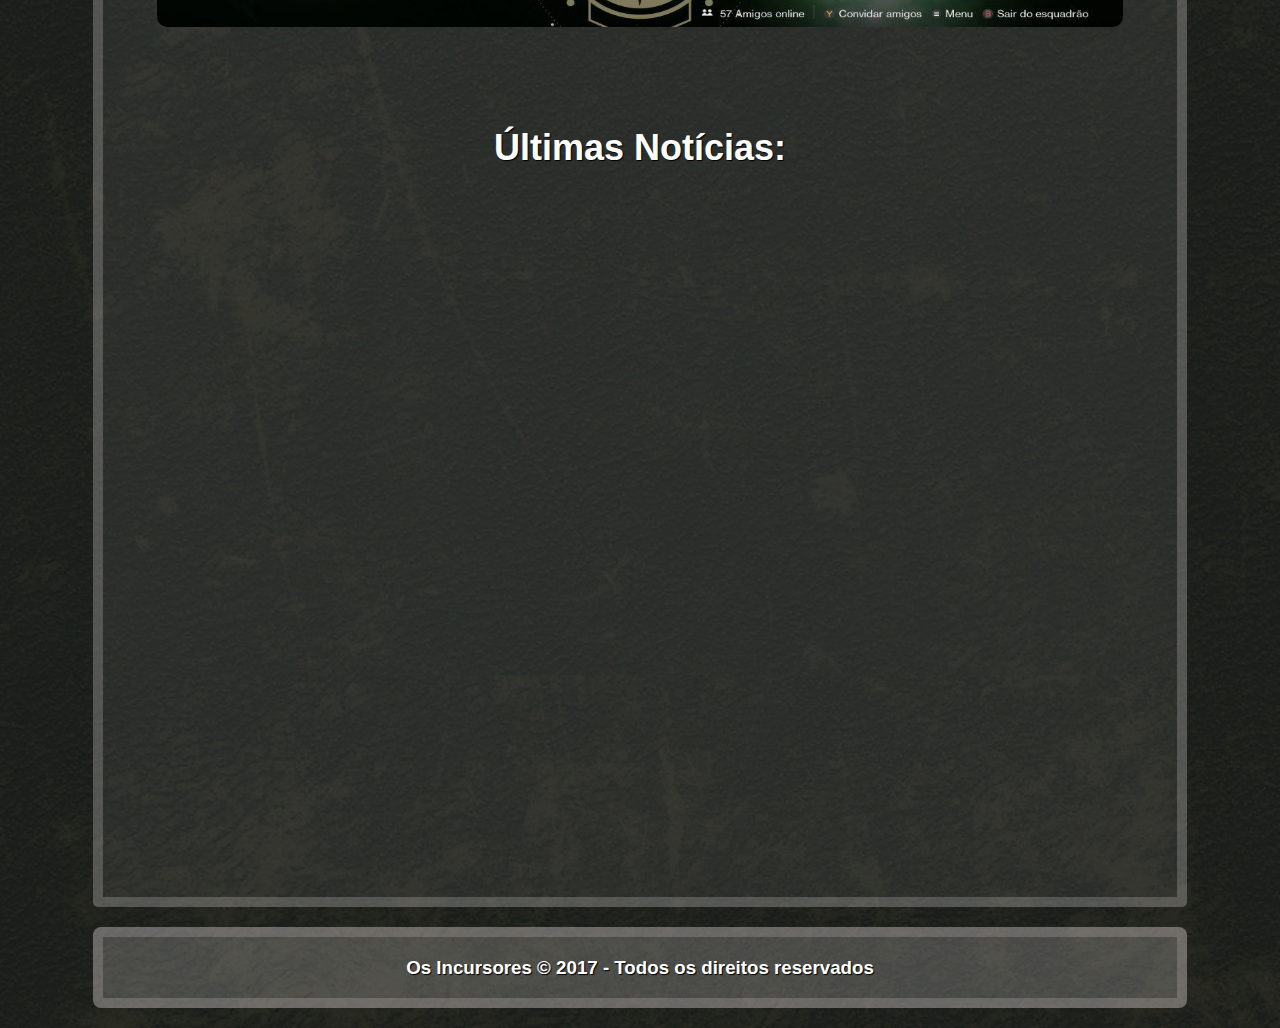
==== commit 4f4b4516: "em andamento" ====
--- a/index.html
+++ b/index.html
@@ -10,20 +10,22 @@
 <body  onload="slider()">
     <div id="page">
         <header>
-            <img id="incur" src="imagens/incursores.png" alt="" class="logo">
-            <img id="dicon" src="imagens/destinyicon2.png" alt="" class="logo">
-            <img id="xone" src="imagens/xone.png" alt="" class="logo">
-            <img id="xone2" src="imagens/xone2.png" alt="">
+            <div id="centerheader">
+                <img id="incur" src="imagens/incursores.png" alt="" class="logo">
+                <img id="dicon" src="imagens/destinyicon2.png" alt="" class="logo">
+                <img id="xone" src="imagens/xone.png" alt="" class="logo">
+                <img id="xone2" src="imagens/xone2.png" alt="">
+            </div>
         </header>
         <nav >
             <ul onclick="trocaMenu()" id="menu1">
                 <li id="imagem"><img src="imagens/menumobi3.png" alt=""></li>
                 <ul id="menu2">
-                        <li id="m"><a href="index.html">Home</a></li>
-                        <li id="m1"><a href="#">menu 1</a></li>
-                        <li id="m2"><a href="regras.html">Regras</a></li>
-                        <li id="m3"><a href="#">Menu3</a></li>
-                        <li id="m4"><a href="nessus.html">Nessus Bot</a></li>
+                    <li id="m"><a href="index.html">Home</a></li>
+                    <li id="m1"><a href="admins.html">Admins</a></li>
+                    <li id="m2"><a href="regras.html">Regras</a></li>
+                    <li id="m3"><a href="recompensas.html">Recompensas</a></li>
+                    <li id="m4"><a href="nessus.html">Nessus Bot</a></li>
                 </ul>
             </ul>
         </nav>
--- a/css/desktop.css
+++ b/css/desktop.css
@@ -1,51 +1,139 @@
-@media (min-width:1000px){
+@media (min-width:1200px){
     body{
-        background-image: url(../imagens/siva2.gif);
+        background-image: url(../imagens/fundo3.jpg);
         background-size: 100%;
+        font-family: Arial, Helvetica, sans-serif;
+        text-shadow: 1px 1px 1px black;
+    }
+
+    header{
+        background-color: rgba(252, 247, 247, 0.205);
+        width: 100%;
+        height: 70px;
+        margin:auto;
+        padding: 0px 0px 10px 0px;
+    }
+
+    div#page{
+        width: 85%;
+        background-color:rgba(128, 128, 128, 0.151) ;
+        margin: auto;
+        border: 10px solid rgba(252, 247, 247, 0.205);
+        border-radius: 5px;
+    }
+
+    img#incur{
+        width: 70px;
+        height: 70px;
+    }
+
+    img#dicon{
+        width: 75px;
+        height: 65px;
+        margin-left: 5px;
+        margin-right: 5px;
+    }
+
+    img#xone{
+        width: 290px;
+        height: 65px;
+        margin-left: 5px;
+        margin-right: 5px;
     }
 
     img#xone2{
         display: none;
     }
 
-    div#page{
-        width: 65%;
-        background-color: blue;
-        margin-left: auto;
-        margin-right: auto;
-        height: 600px;
+    div#centerheader{
+        width: 470px;
+        margin: auto;
     }
-
-    header{
-        width: 100%;
-        height:100px;
-        background-color: purple;
-
+    
+    ul{
+        list-style: none;
+        width: 600px;
+        margin: auto;
     }
 
     nav{
+        background-color: rgba(46, 195, 221, 0.205);
         width: 100%;
-        height: 40px;
-        background-color: silver;
-        margin-top: -16px;
+        margin: 0px auto;
+        font-size: 16px;
+        padding: 8px 0px;
     }
 
-    aside{
-        width: 40%;
-        height: 460px;
-        background-color: yellowgreen;
-        float: right;
+    nav img{
+        display: none;
+    }
+
+    nav ul li a{
+        text-decoration: none;
+        color: white;
+        font-size: 18px;
+        padding: 0px 10px;
+        text-shadow: 1px 1px 1px black;
+    }
+    
+
+    nav ul li{
+        display: inline;
+       
+    }
+
+    nav ul li a:hover{
+        text-shadow: none;
+    }
+
+    h2{
+        color: white;
+        text-align: center;
+        font-size: 36px;
+    }
+
+    aside {
+        width: 90%;
+        height: 750px;
+        margin:100px auto 70px auto;
+    }
+
+    aside img{
+        
+        width: 100%;
+        height: 600px;
+        margin: auto;
+        border-radius: 5px;
     }
 
     div#atividade{
-        width: 60%;
-        height: 230px;
-        background-color: gray;
+        width: 90%;
+        margin: 20px auto 100px auto;
+    }
+
+    img.slide{
+        width: 100%;
+        height: 500px;
+        border-radius: 10px;
     }
 
     div#news{
-        width: 60%;
-        height: 230px;
-        background-color: #fff;
+        width: 90%;
+        height: 700px;
+        margin: 20px auto 70px auto;
+    }
+
+    footer{
+        width: 85%;
+        margin: 20px auto;
+        background-color: rgba(252, 247, 247, 0.205);
+        padding: 1px 0px;
+        border-radius: 8px;
+        border: 10px solid rgba(214, 205, 205, 0.226);
+    }
+
+    footer h3{
+        text-align: center;
+        color: white;
     }
 }--- a/css/mobile.css
+++ b/css/mobile.css
@@ -1,4 +1,4 @@
-@media (min-width:350px) and (max-width:600px){
+@media (min-width:319px) and (max-width:600px){
     body{
         background-image: url(../imagens/fundo3.jpg);
         background-size: 100%;
@@ -58,16 +58,29 @@
         
     }
     
+    ul#menu2 li a{
+        text-decoration:none;
+        color: white;
+    }
+    
+    li#m{
+        margin-top: -2px;
+    }
+
+    li#m1{
+        margin-top: 38px;
+    }
+    
     li#m2{
-        margin-top: 41px;
+        margin-top: 78px;
     }
 
     li#m3{
-        margin-top: 82px;
+        margin-top: 118px;
     }
 
     li#m4{
-        margin-top: 123px;
+        margin-top: 158px;
     }
 
     img#xone2{
@@ -178,7 +191,7 @@
 
     div#page{
         width: 96%;
-        height: 1250px;
+        
         margin: 0px auto;
         border-radius: 2px;
         margin-bottom: 20px;
@@ -190,6 +203,37 @@
         background-color: rgba(226, 212, 212, 0.253);
         border-radius: 5px;
     }
+
+    div#centerheader{
+        width: 385px;
+        height: 70px;
+        margin: 0px auto 0px auto;
+    }
+
+    
+    img#xone2{
+        display: none;
+    }
+
+    img#incur{
+        width: 80px;
+        height: 70px;
+    }
+
+    img#dicon{
+        margin-left: 1px;
+        width: 60px;
+        height: 55px;
+        margin-bottom: 5px;
+    }
+
+    img#xone{
+        margin-left: 2%;
+        width: 200px;
+        height: 50px;
+        margin-bottom: 8px;
+    }
+
 
     nav ul#menu1 li#imagem img{
         width: 50px;
@@ -197,31 +241,6 @@
         margin-top: -12px;
         position: absolute;
         margin-left: -23px;
-    }
-
-    img#xone2{
-        display: none;
-    }
-
-    img#incur{
-        margin-left: 22%;
-        
-        width: 80px;
-        height: 90%;
-    }
-
-    img#dicon{
-        margin-top: 2px;
-        margin-left: 1px;
-        width: 65px;
-        height: 55px;
-    }
-
-    img#xone{
-        margin-left: 2%;
-        width: 200px;
-        height: 50px;
-        margin-bottom: 5px;
     }
 
     nav{
@@ -274,19 +293,36 @@
         width: 100%;
         color: white;
         border: 1px solid rgba(10, 1, 1, 0.411);
+        background-color: rgb(99, 92, 89);
+        
+    }
+    
+    ul#menu2 li a{
+        text-decoration:none;
+        color: white;
+    }
+    
+    li#m{
+        margin-top: -2px;
+    }
+
+    li#m1{
+        margin-top: 38px;
     }
     
     li#m2{
-        margin-top: 41px;
+        margin-top: 78px;
     }
 
     li#m3{
-        margin-top: 82px;
+        margin-top: 118px;
     }
 
     li#m4{
-        margin-top: 124px;
-    }
+        margin-top: 158px;
+    }
+
+
 
     aside{
         width: 100%;
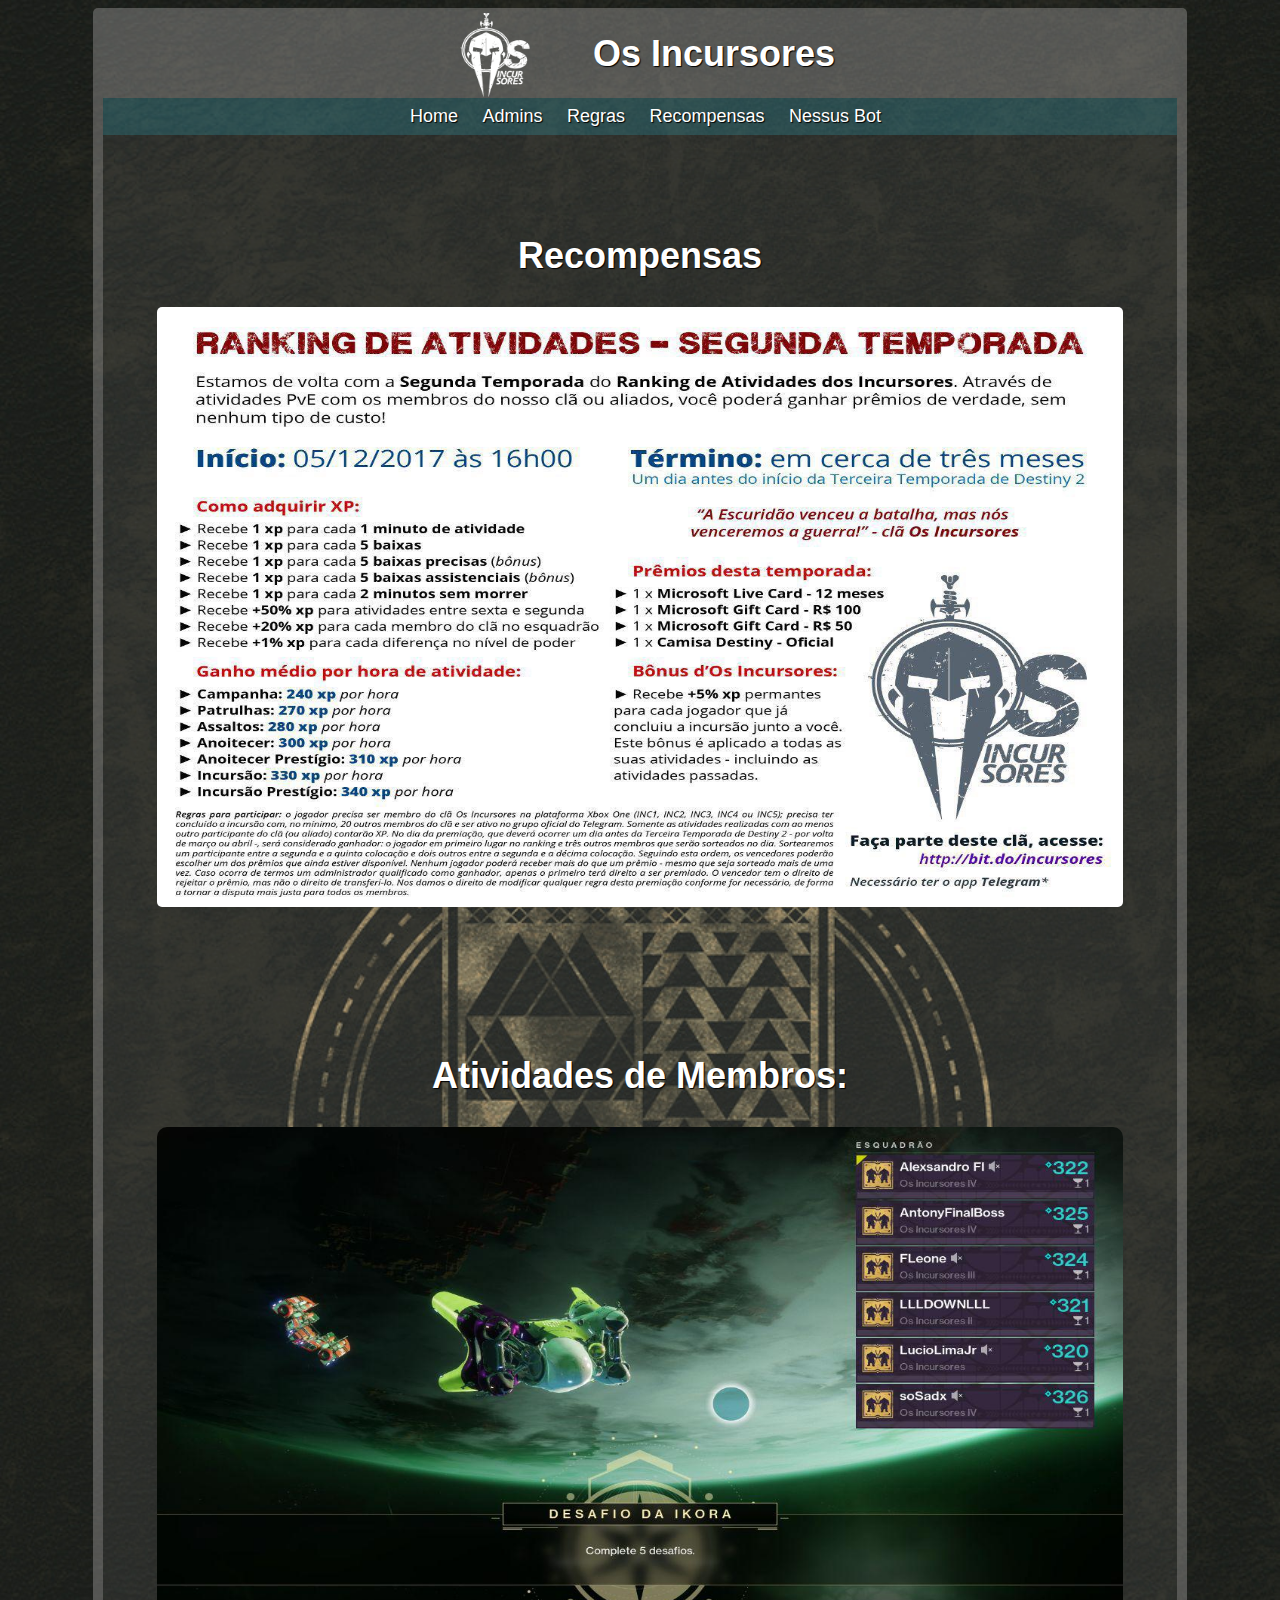
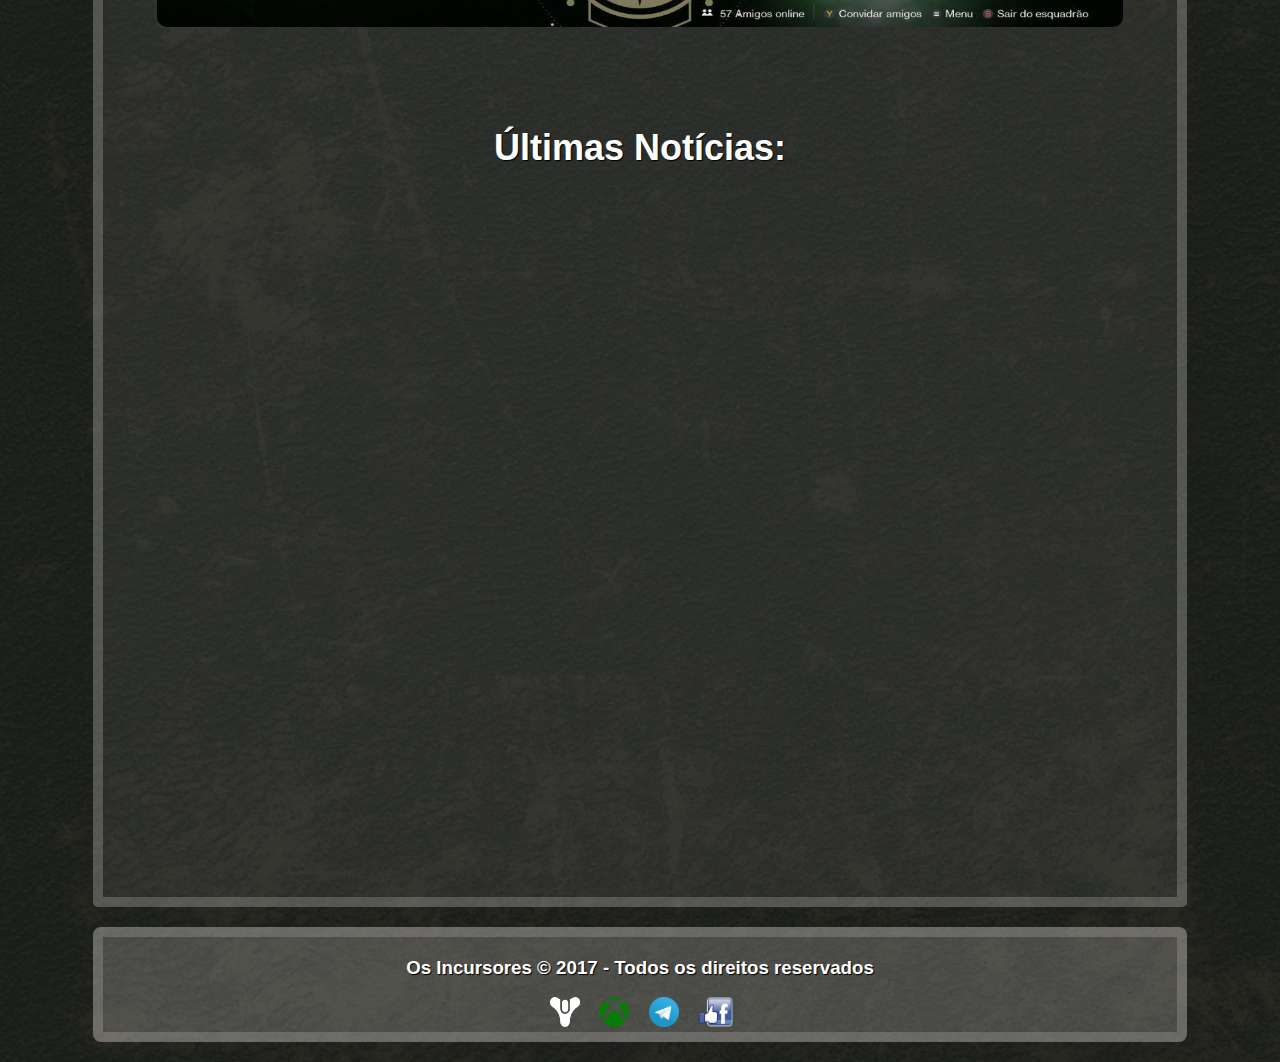
==== commit ad5128b7: "em andamento" ====
--- a/index.html
+++ b/index.html
@@ -12,9 +12,7 @@
         <header>
             <div id="centerheader">
                 <img id="incur" src="imagens/incursores.png" alt="" class="logo">
-                <img id="dicon" src="imagens/destinyicon2.png" alt="" class="logo">
-                <img id="xone" src="imagens/xone.png" alt="" class="logo">
-                <img id="xone2" src="imagens/xone2.png" alt="">
+                <h2>Os Incursores</h2>
             </div>
         </header>
         <nav >
@@ -50,6 +48,12 @@
 
     <footer>
         <h3>Os Incursores &copy; 2017 - Todos os direitos reservados</h3>
+        <div id="flogos">
+            <img id="dicon" src="imagens/destinyicon2.png" alt="" class="logos">
+            <img id="xone2" src="imagens/xone2.png" alt="" class="logos">
+            <img src="imagens/telegram.png" alt="" class="logos">
+            <img id="facebook" src="imagens/facebook.png" alt="" class="logos">
+        </div>
     </footer>
     <script src="javascript/menu_mobile.js"></script>
     <script src="javascript/slide.js"></script>
--- a/css/desktop.css
+++ b/css/desktop.css
@@ -23,31 +23,20 @@
     }
 
     img#incur{
-        width: 70px;
-        height: 70px;
+        width: 100px;
+        height: 90px;
+        margin-top: -8px;
     }
 
-    img#dicon{
-        width: 75px;
-        height: 65px;
-        margin-left: 5px;
-        margin-right: 5px;
+
+    div#centerheader{
+        width: 390px;
+        margin: auto;
     }
 
-    img#xone{
-        width: 290px;
-        height: 65px;
-        margin-left: 5px;
-        margin-right: 5px;
-    }
-
-    img#xone2{
-        display: none;
-    }
-
-    div#centerheader{
-        width: 470px;
-        margin: auto;
+    div#centerheader h2{
+        float: right;
+        margin-top: 15px;
     }
     
     ul{
@@ -136,4 +125,20 @@
         text-align: center;
         color: white;
     }
+
+    
+    div#flogos{
+        width: 210px;
+        margin: auto;
+    }
+
+    img.logos{
+        width: 30px;
+        height: 30px;
+        margin-left: 15px;
+    }
+
+    img#facebook{
+        width: 35px;
+    }
 }--- a/css/mobile.css
+++ b/css/mobile.css
@@ -3,6 +3,7 @@
         background-image: url(../imagens/fundo3.jpg);
         background-size: 100%;
         font-family: Arial, Helvetica, sans-serif;
+        text-shadow: 1px 1px 1px black;
     }
 
     ul{
@@ -30,6 +31,17 @@
         height: 70px;
         background-color: rgba(226, 212, 212, 0.253);
         border-radius: 5px;
+    }
+
+    div#centerheader{
+        width: 230px;
+        margin: auto;
+    }
+
+    div#centerheader h2{
+        float:right;
+        font-size: 18px;
+        margin-top: 25px;
     }
 
     ul#menu2{
@@ -83,32 +95,14 @@
         margin-top: 158px;
     }
 
-    img#xone2{
-        width: 50px;
-        height: 50px;
-        margin-bottom: 9px;
-        margin-left: 17px;
-    }
-
-    img#incur{
-        margin-left: 23%;
-        
+    
+
+    img#incur{    
         width: 80px;
         height: 70px;
     }
 
-    img#dicon{
-        width:60px;
-        height: 55px;
-        margin-bottom: 9px;
-        margin-left: 5px;
-    }
-
-    img#xone{
-        display: none;
-    }
-
-
+    
     nav{
         position: absolute;
         width: 80px;
@@ -174,6 +168,21 @@
         font-size: 0.8em;
         text-align: center;
         color:white;
+    } 
+
+    div#flogos{
+        width: 150px;
+        margin: auto;
+    }
+
+    img.logos{
+        width: 15px;
+        height: 15px;
+        margin-left: 15px;
+    }
+
+    img#facebook{
+        width: 20px;
     }
 }
 
@@ -182,6 +191,7 @@
         background-image: url(../imagens/fundo3.jpg);
         background-size: 100%;
         font-family: Arial, Helvetica, sans-serif;
+        text-shadow: 1px 1px 1px black;
     }
 
     ul{
@@ -205,34 +215,26 @@
     }
 
     div#centerheader{
-        width: 385px;
+        width: 305px;
         height: 70px;
         margin: 0px auto 0px auto;
     }
 
-    
-    img#xone2{
-        display: none;
-    }
-
-    img#incur{
+   
+
+    div#centerheader h2{
+        float:right;
+        font-size: 26px;
+        margin-top: 25px;
+    }
+
+
+     
+       img#incur{
         width: 80px;
         height: 70px;
     }
 
-    img#dicon{
-        margin-left: 1px;
-        width: 60px;
-        height: 55px;
-        margin-bottom: 5px;
-    }
-
-    img#xone{
-        margin-left: 2%;
-        width: 200px;
-        height: 50px;
-        margin-bottom: 8px;
-    }
 
 
     nav ul#menu1 li#imagem img{
@@ -380,5 +382,20 @@
         text-align: center;
         color:white;
     }
+
+    div#flogos{
+        width: 180px;
+        margin: auto;
+    }
+
+    img.logos{
+        width: 25px;
+        height: 25px;
+        margin-left: 15px;
+    }
+
+    img#facebook{
+        width: 30px;
+    }
 }
 
